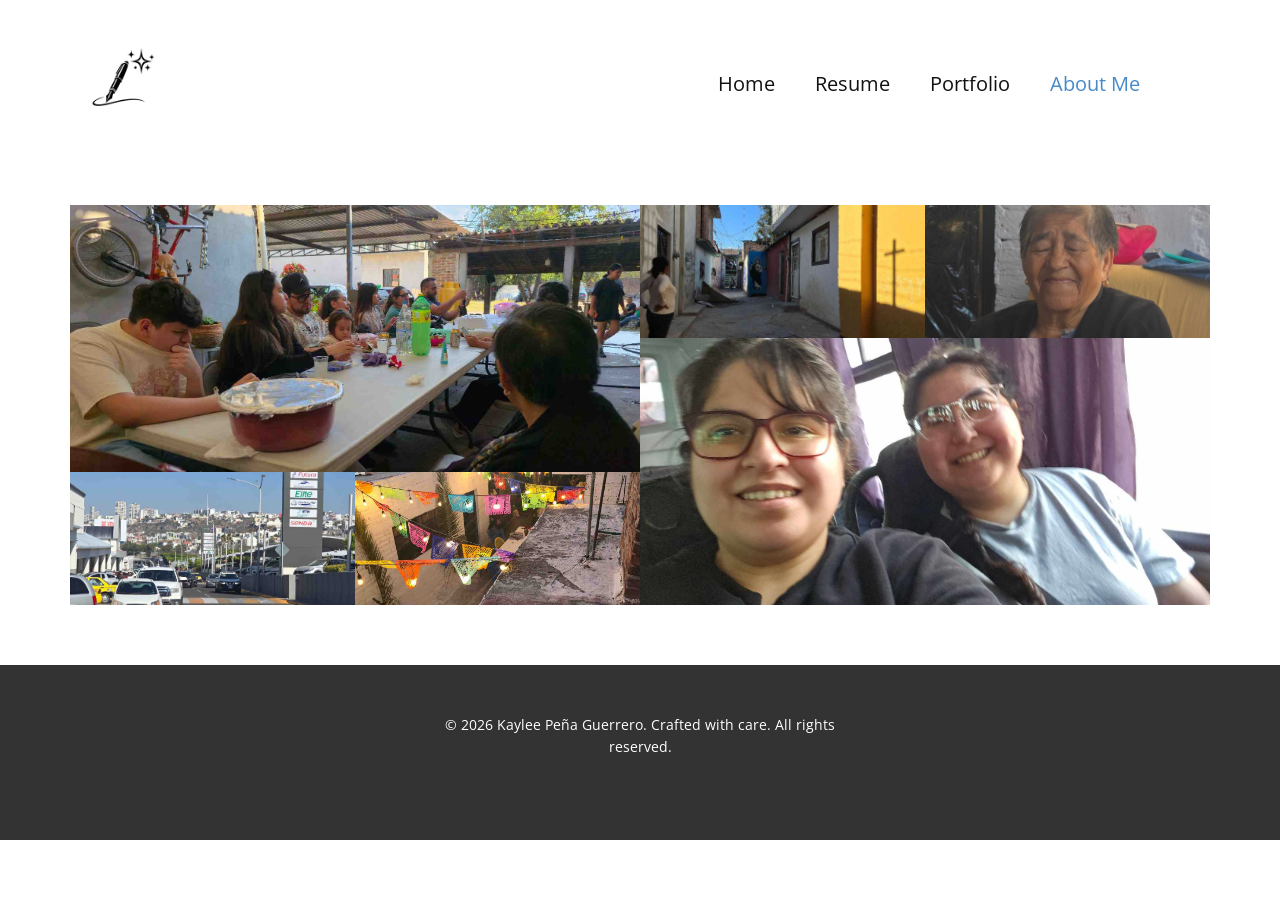
==== About-Me.html @ 4affff3b "Add files via upload" ====
<!DOCTYPE html>
<html style="font-size: 16px;" lang="en"><head>
    <meta name="viewport" content="width=device-width, initial-scale=1.0">
    <meta charset="utf-8">
    <meta name="keywords" content="">
    <meta name="description" content="">
    <title>About Me</title>
    <link rel="stylesheet" href="nicepage.css" media="screen">
<link rel="stylesheet" href="About-Me.css" media="screen">
    <script class="u-script" type="text/javascript" src="jquery.js" defer=""></script>
    <script class="u-script" type="text/javascript" src="nicepage.js" defer=""></script>
    <meta name="generator" content="Nicepage 8.3.10, nicepage.com">
    
    
    
    
    <link id="u-page-google-font" rel="stylesheet" href="https://fonts.googleapis.com/css2?display=swap&amp;family=Roboto:ital,wght@0,100;0,200;0,300;0,400;0,500;0,600;0,700;0,800;0,900;1,100;1,200;1,300;1,400;1,500;1,600;1,700;1,800;1,900&amp;family=Open+Sans:ital,wght@0,300;0,400;0,500;0,600;0,700;0,800;1,300;1,400;1,500;1,600;1,700;1,800">
    <script type="application/ld+json">{
		"@context": "http://schema.org",
		"@type": "Organization",
		"name": "",
		"logo": "images/Copilot_20260319_022732.png"
}</script>
    <meta name="theme-color" content="#478ac9">
    <meta property="og:title" content="About Me">
    <meta property="og:type" content="website">
  <meta data-intl-tel-input-cdn-path="intlTelInput/"></head>
  <body data-path-to-root="./" data-include-products="false" class="u-body u-clearfix u-xl-mode" data-lang="en"><header class="u-clearfix u-header u-header" id="header"><div class="u-clearfix u-sheet u-valign-middle-lg u-valign-middle-sm u-sheet-1">
        <a href="./" data-page-id="214201753" class="u-image u-logo u-image-1" data-image-width="1024" data-image-height="1024">
          <img src="images/Copilot_20260319_022732.png" class="u-logo-image u-logo-image-1" title="Home">
        </a>
        <nav class="u-menu u-menu-one-level u-offcanvas u-menu-1" role="navigation">
          <div class="menu-collapse" style="font-size: 1.25rem; letter-spacing: 0px;">
            <a class="u-button-style u-custom-left-right-menu-spacing u-custom-padding-bottom u-custom-top-bottom-menu-spacing u-hamburger-link u-nav-link u-text-active-palette-1-base u-text-hover-palette-2-base u-hamburger-link-1" href="#" tabindex="-1" aria-label="Open menu" aria-controls="70d4">
              <svg class="u-svg-link" viewBox="0 0 24 24"><use xlink:href="#menu-hamburger"></use></svg>
              <svg class="u-svg-content" version="1.1" id="menu-hamburger" viewBox="0 0 16 16" x="0px" y="0px" xmlns:xlink="http://www.w3.org/1999/xlink" xmlns="http://www.w3.org/2000/svg"><g><rect y="1" width="16" height="2"></rect><rect y="7" width="16" height="2"></rect><rect y="13" width="16" height="2"></rect>
</g></svg>
            </a>
          </div>
          <div class="u-custom-menu u-nav-container">
            <ul class="u-nav u-unstyled u-nav-1" role="menubar"><li role="none" class="u-nav-item"><a role="menuitem" class="u-button-style u-nav-link u-text-active-palette-1-base u-text-hover-palette-2-base u-nav-link-2" href="./">Home</a>
</li><li role="none" class="u-nav-item"><a role="menuitem" class="u-button-style u-nav-link u-text-active-palette-1-base u-text-hover-palette-2-base u-nav-link-2" href="Resume.html">Resume</a>
</li><li role="none" class="u-nav-item"><a role="menuitem" class="u-button-style u-nav-link u-text-active-palette-1-base u-text-hover-palette-2-base u-nav-link-2" href="Portfolio.html">Portfolio</a>
</li><li role="none" class="u-nav-item"><a role="menuitem" class="u-button-style u-nav-link u-text-active-palette-1-base u-text-hover-palette-2-base u-nav-link-2" href="About-Me.html">About Me</a>
</li></ul>
          </div>
          <div class="u-custom-menu u-nav-container-collapse" id="70d4" role="region" aria-label="Menu panel">
            <div class="u-black u-container-style u-inner-container-layout u-opacity u-opacity-95 u-sidenav">
              <div class="u-inner-container-layout u-sidenav-overflow">
                <div class="u-menu-close" tabindex="-1" aria-label="Close menu"></div>
                <ul class="u-align-center u-nav u-popupmenu-items u-unstyled u-nav-2" role="menubar"><li role="none" class="u-nav-item"><a role="menuitem" class="u-button-style u-nav-link" href="./">Home</a>
</li><li role="none" class="u-nav-item"><a role="menuitem" class="u-button-style u-nav-link" href="Resume.html">Resume</a>
</li><li role="none" class="u-nav-item"><a role="menuitem" class="u-button-style u-nav-link" href="Portfolio.html">Portfolio</a>
</li><li role="none" class="u-nav-item"><a role="menuitem" class="u-button-style u-nav-link" href="About-Me.html">About Me</a>
</li></ul>
              </div>
            </div>
            <div class="u-black u-menu-overlay u-opacity u-opacity-70"></div>
          </div>
        </nav>
      </div></header>
    <section class="u-clearfix u-section-1" id="block-3">
      <div class="u-clearfix u-sheet u-sheet-1">
        <div class="data-layout-selected u-clearfix u-expanded-width u-layout-wrap u-layout-wrap-1">
          <div class="u-layout">
            <div class="u-layout-row">
              <div class="u-size-30 u-size-60-md">
                <div class="u-layout-col">
                  <div class="u-size-40">
                    <div class="u-layout-row">
                      <div class="u-container-style u-image u-layout-cell u-size-60 u-image-1" data-image-width="1500" data-image-height="1125">
                        <div class="u-container-layout u-valign-middle-xl u-container-layout-1"></div>
                      </div>
                    </div>
                  </div>
                  <div class="u-size-20">
                    <div class="u-layout-row">
                      <div class="u-container-align-center u-container-style u-image u-layout-cell u-size-30 u-image-2" data-image-width="1450" data-image-height="1087">
                        <div class="u-container-layout u-container-layout-2"></div>
                      </div>
                      <div class="u-container-align-center u-container-style u-image u-layout-cell u-size-30 u-image-3" data-image-width="1050" data-image-height="1399">
                        <div class="u-container-layout u-container-layout-3"></div>
                      </div>
                    </div>
                  </div>
                </div>
              </div>
              <div class="u-size-30 u-size-60-md">
                <div class="u-layout-col">
                  <div class="u-size-20">
                    <div class="u-layout-row">
                      <div class="u-container-style u-image u-layout-cell u-size-30 u-image-4" data-image-width="1200" data-image-height="1600">
                        <div class="u-container-layout u-container-layout-4"></div>
                      </div>
                      <div class="u-container-align-center u-container-style u-image u-layout-cell u-size-30 u-image-5" data-image-width="1200" data-image-height="1600">
                        <div class="u-container-layout u-container-layout-5"></div>
                      </div>
                    </div>
                  </div>
                  <div class="u-size-40">
                    <div class="u-layout-row">
                      <div class="u-container-align-center u-container-style u-image u-layout-cell u-size-60 u-image-6" data-image-width="1500" data-image-height="1125">
                        <div class="u-container-layout u-container-layout-6"></div>
                      </div>
                    </div>
                  </div>
                </div>
              </div>
            </div>
          </div>
        </div>
      </div>
    </section>
    
    
    
    
    <footer class="u-align-center u-clearfix u-container-align-center u-footer u-grey-80 u-footer" id="footer"><div class="u-clearfix u-sheet u-sheet-1">
        <p class="u-align-center u-small-text u-text u-text-variant u-text-1">© 2026 Kaylee Peña Guerrero. Crafted with care. All rights reserved.<br>
        </p>
      </div></footer>
    <section class="u-backlink u-clearfix u-grey-80"></section>
  
</body></html>
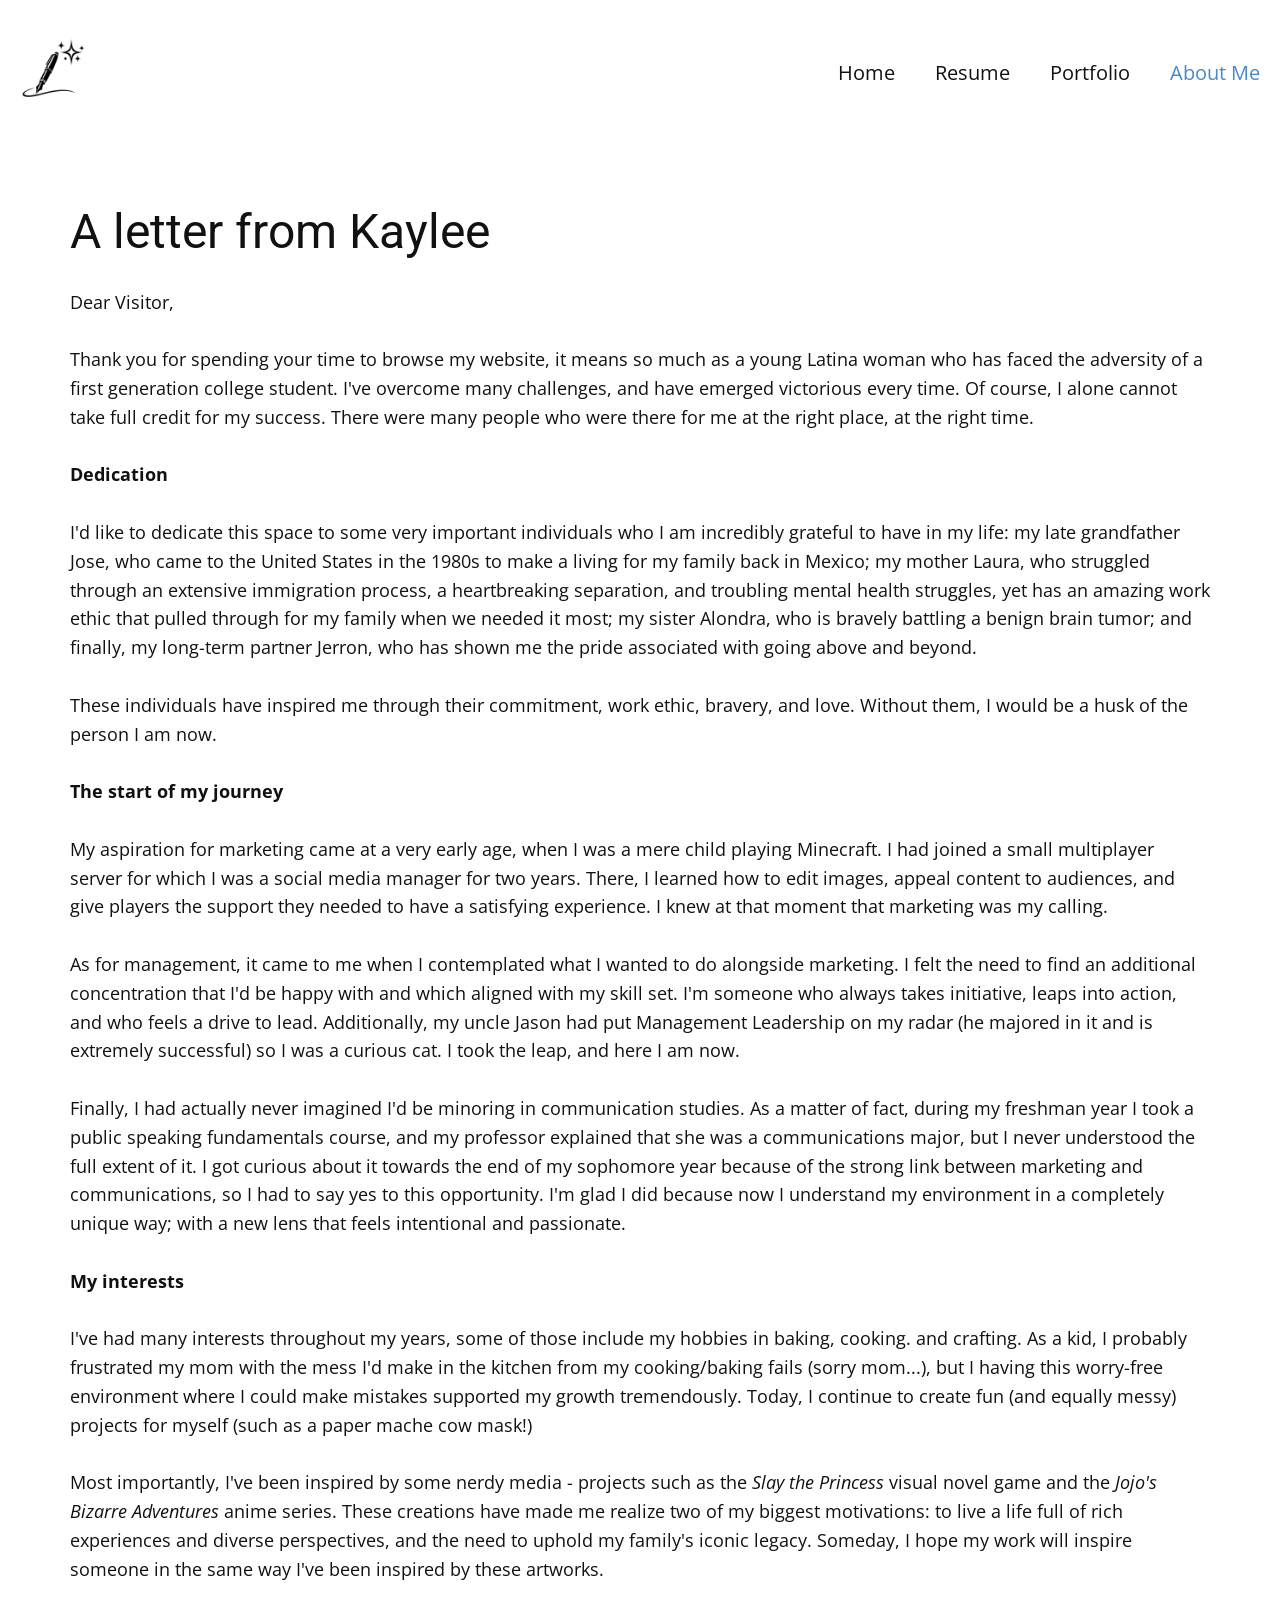
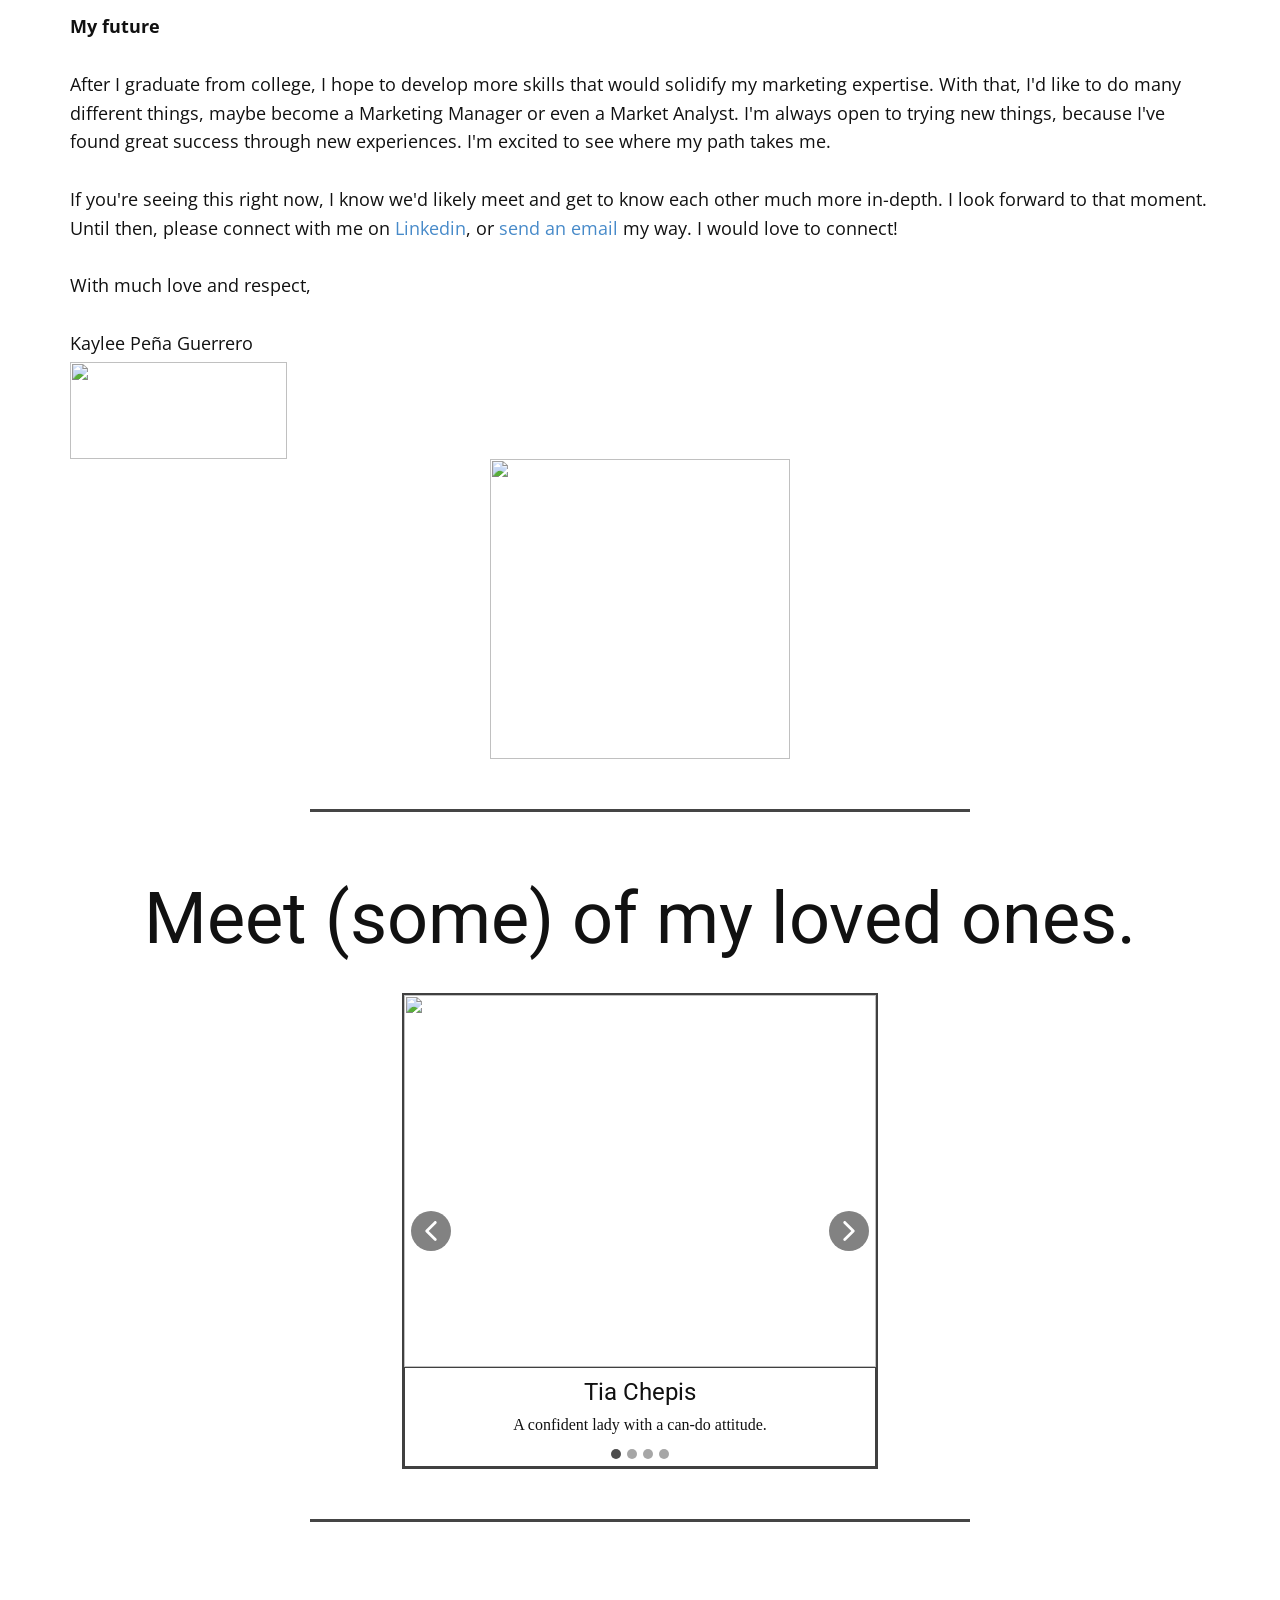
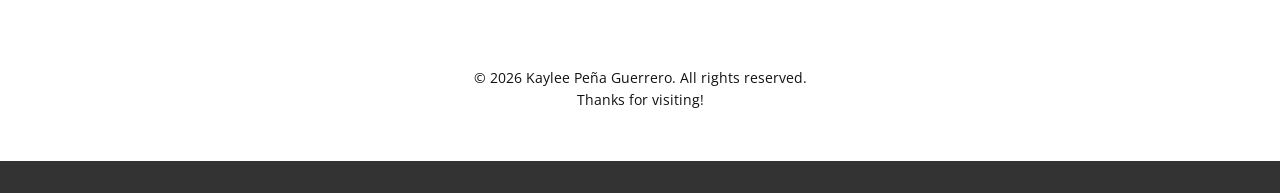
==== commit aaafc3a6: "Add files via upload" ====
--- a/About-Me.html
+++ b/About-Me.html
@@ -2,121 +2,179 @@
 <html style="font-size: 16px;" lang="en"><head>
     <meta name="viewport" content="width=device-width, initial-scale=1.0">
     <meta charset="utf-8">
-    <meta name="keywords" content="">
+    <meta name="keywords" content="Kaylee Peña Guerrero, Kaylee Guerrero marketing, Kaylee Peña communications, Kaylee Peña Guerrero portfolio, KPG marketing, Omaha marketing student, UNO marketing and management, University of Nebraska Omaha communications, Omaha content creator, Nebraska marketing intern, Digital storytelling, Content creation, Social media strategy, Event branding, Creative project management, Marketing intern in Omaha, UNO student portfolio, Omaha communications projects, Creative resume for marketing students, Student event marketing experience">
     <meta name="description" content="">
     <title>About Me</title>
     <link rel="stylesheet" href="nicepage.css" media="screen">
 <link rel="stylesheet" href="About-Me.css" media="screen">
     <script class="u-script" type="text/javascript" src="jquery.js" defer=""></script>
     <script class="u-script" type="text/javascript" src="nicepage.js" defer=""></script>
-    <meta name="generator" content="Nicepage 8.3.10, nicepage.com">
+    <meta name="generator" content="Nicepage 8.4.0, nicepage.com">
     
     
     
     
-    <link id="u-page-google-font" rel="stylesheet" href="https://fonts.googleapis.com/css2?display=swap&amp;family=Roboto:ital,wght@0,100;0,200;0,300;0,400;0,500;0,600;0,700;0,800;0,900;1,100;1,200;1,300;1,400;1,500;1,600;1,700;1,800;1,900&amp;family=Open+Sans:ital,wght@0,300;0,400;0,500;0,600;0,700;0,800;1,300;1,400;1,500;1,600;1,700;1,800">
+    
+    <link id="u-page-google-font" rel="stylesheet" href="https://fonts.googleapis.com/css2?display=swap&amp;family=Roboto:ital,wght@0,100;0,200;0,300;0,400;0,500;0,600;0,700;0,800;0,900;1,100;1,200;1,300;1,400;1,500;1,600;1,700;1,800;1,900&amp;family=Open+Sans:ital,wght@0,300;0,400;0,500;0,600;0,700;0,800;1,300;1,400;1,500;1,600;1,700;1,800&amp;family=Coming+Soon:wght@400">
     <script type="application/ld+json">{
 		"@context": "http://schema.org",
 		"@type": "Organization",
-		"name": "",
-		"logo": "images/Copilot_20260319_022732.png"
+		"name": "WebSite6631540",
+		"logo": "/images/Copilot_20260319_022732.png"
 }</script>
     <meta name="theme-color" content="#478ac9">
     <meta property="og:title" content="About Me">
+    <meta property="og:description" content="">
     <meta property="og:type" content="website">
   <meta data-intl-tel-input-cdn-path="intlTelInput/"></head>
-  <body data-path-to-root="./" data-include-products="false" class="u-body u-clearfix u-xl-mode" data-lang="en"><header class="u-clearfix u-header u-header" id="header"><div class="u-clearfix u-sheet u-valign-middle-lg u-valign-middle-sm u-sheet-1">
-        <a href="./" data-page-id="214201753" class="u-image u-logo u-image-1" data-image-width="1024" data-image-height="1024">
-          <img src="images/Copilot_20260319_022732.png" class="u-logo-image u-logo-image-1" title="Home">
-        </a>
-        <nav class="u-menu u-menu-one-level u-offcanvas u-menu-1" role="navigation">
-          <div class="menu-collapse" style="font-size: 1.25rem; letter-spacing: 0px;">
-            <a class="u-button-style u-custom-left-right-menu-spacing u-custom-padding-bottom u-custom-top-bottom-menu-spacing u-hamburger-link u-nav-link u-text-active-palette-1-base u-text-hover-palette-2-base u-hamburger-link-1" href="#" tabindex="-1" aria-label="Open menu" aria-controls="70d4">
-              <svg class="u-svg-link" viewBox="0 0 24 24"><use xlink:href="#menu-hamburger"></use></svg>
-              <svg class="u-svg-content" version="1.1" id="menu-hamburger" viewBox="0 0 16 16" x="0px" y="0px" xmlns:xlink="http://www.w3.org/1999/xlink" xmlns="http://www.w3.org/2000/svg"><g><rect y="1" width="16" height="2"></rect><rect y="7" width="16" height="2"></rect><rect y="13" width="16" height="2"></rect>
+  <body data-path-to-root="/" data-include-products="false" class="u-body u-clearfix u-xxl-mode" data-lang="en"><header class="u-clearfix u-gradient u-header u-image u-header" id="header" data-image-width="1150" data-image-height="1533"><a href="/" data-page-id="214201753" class="u-image u-logo u-image-1" data-image-width="1024" data-image-height="1024">
+        <img src="/images/Copilot_20260319_022732.png" class="u-logo-image u-logo-image-1" title="Home">
+      </a><nav class="u-menu u-menu-one-level u-offcanvas u-menu-1" role="navigation">
+        <div class="menu-collapse" style="font-size: 1.25rem; letter-spacing: 0px;">
+          <a class="u-button-style u-custom-left-right-menu-spacing u-custom-padding-bottom u-custom-top-bottom-menu-spacing u-hamburger-link u-nav-link u-text-active-palette-1-base u-text-hover-palette-2-base u-hamburger-link-1" href="#" tabindex="-1" aria-label="Open menu" aria-controls="70d4">
+            <svg class="u-svg-link" viewBox="0 0 24 24"><use xlink:href="#menu-hamburger"></use></svg>
+            <svg class="u-svg-content" version="1.1" id="menu-hamburger" viewBox="0 0 16 16" x="0px" y="0px" xmlns:xlink="http://www.w3.org/1999/xlink" xmlns="http://www.w3.org/2000/svg"><g><rect y="1" width="16" height="2"></rect><rect y="7" width="16" height="2"></rect><rect y="13" width="16" height="2"></rect>
 </g></svg>
-            </a>
+          </a>
+        </div>
+        <div class="u-custom-menu u-nav-container">
+          <ul class="u-nav u-unstyled u-nav-1" role="menubar"><li role="none" class="u-nav-item"><a role="menuitem" class="u-button-style u-nav-link u-text-active-palette-1-base u-text-hover-palette-2-base u-nav-link-2" href="/">Home</a>
+</li><li role="none" class="u-nav-item"><a role="menuitem" class="u-button-style u-nav-link u-text-active-palette-1-base u-text-hover-palette-2-base u-nav-link-2" href="/Resume.html">Resume</a>
+</li><li role="none" class="u-nav-item"><a role="menuitem" class="u-button-style u-nav-link u-text-active-palette-1-base u-text-hover-palette-2-base u-nav-link-2" href="/Portfolio.html">Portfolio</a>
+</li><li role="none" class="u-nav-item"><a role="menuitem" class="u-button-style u-nav-link u-text-active-palette-1-base u-text-hover-palette-2-base u-nav-link-2" href="/About-Me.html">About Me</a>
+</li></ul>
+        </div>
+        <div class="u-custom-menu u-nav-container-collapse" id="70d4" role="region" aria-label="Menu panel">
+          <div class="u-black u-container-style u-inner-container-layout u-opacity u-opacity-95 u-sidenav">
+            <div class="u-inner-container-layout u-sidenav-overflow">
+              <div class="u-menu-close" tabindex="-1" aria-label="Close menu"></div>
+              <ul class="u-align-center u-nav u-popupmenu-items u-unstyled u-nav-2" role="menubar"><li role="none" class="u-nav-item"><a role="menuitem" class="u-button-style u-nav-link" href="/">Home</a>
+</li><li role="none" class="u-nav-item"><a role="menuitem" class="u-button-style u-nav-link" href="/Resume.html">Resume</a>
+</li><li role="none" class="u-nav-item"><a role="menuitem" class="u-button-style u-nav-link" href="/Portfolio.html">Portfolio</a>
+</li><li role="none" class="u-nav-item"><a role="menuitem" class="u-button-style u-nav-link" href="/About-Me.html">About Me</a>
+</li></ul>
+            </div>
           </div>
-          <div class="u-custom-menu u-nav-container">
-            <ul class="u-nav u-unstyled u-nav-1" role="menubar"><li role="none" class="u-nav-item"><a role="menuitem" class="u-button-style u-nav-link u-text-active-palette-1-base u-text-hover-palette-2-base u-nav-link-2" href="./">Home</a>
-</li><li role="none" class="u-nav-item"><a role="menuitem" class="u-button-style u-nav-link u-text-active-palette-1-base u-text-hover-palette-2-base u-nav-link-2" href="Resume.html">Resume</a>
-</li><li role="none" class="u-nav-item"><a role="menuitem" class="u-button-style u-nav-link u-text-active-palette-1-base u-text-hover-palette-2-base u-nav-link-2" href="Portfolio.html">Portfolio</a>
-</li><li role="none" class="u-nav-item"><a role="menuitem" class="u-button-style u-nav-link u-text-active-palette-1-base u-text-hover-palette-2-base u-nav-link-2" href="About-Me.html">About Me</a>
-</li></ul>
-          </div>
-          <div class="u-custom-menu u-nav-container-collapse" id="70d4" role="region" aria-label="Menu panel">
-            <div class="u-black u-container-style u-inner-container-layout u-opacity u-opacity-95 u-sidenav">
-              <div class="u-inner-container-layout u-sidenav-overflow">
-                <div class="u-menu-close" tabindex="-1" aria-label="Close menu"></div>
-                <ul class="u-align-center u-nav u-popupmenu-items u-unstyled u-nav-2" role="menubar"><li role="none" class="u-nav-item"><a role="menuitem" class="u-button-style u-nav-link" href="./">Home</a>
-</li><li role="none" class="u-nav-item"><a role="menuitem" class="u-button-style u-nav-link" href="Resume.html">Resume</a>
-</li><li role="none" class="u-nav-item"><a role="menuitem" class="u-button-style u-nav-link" href="Portfolio.html">Portfolio</a>
-</li><li role="none" class="u-nav-item"><a role="menuitem" class="u-button-style u-nav-link" href="About-Me.html">About Me</a>
-</li></ul>
+          <div class="u-black u-menu-overlay u-opacity u-opacity-70"></div>
+        </div>
+      </nav></header>
+    <section class="u-clearfix u-white u-section-1" id="block-4" data-href="https://www.linkedin.com/in/kayleepg/" data-target="_blank">
+      <div class="u-clearfix u-sheet u-valign-middle-lg u-valign-middle-md u-valign-middle-sm u-valign-middle-xl u-valign-middle-xs u-sheet-1">
+        <h2 class="u-align-left u-text u-text-default u-text-1">A letter from Kaylee </h2>
+        <p class="u-align-left u-text u-text-2">
+          <br>Dear Visitor,&nbsp;<br>
+          <br>Thank you for spending your time to browse my website, it means so much as a young Latina woman who has faced the adversity of a first generation college student. I've overcome many challenges, and have emerged victorious every time. Of course, I alone cannot take full credit for my success. There were many people who were there for me at the right place, at the right time.<br>
+          <br><span style="font-weight: 700;">Dedication</span>
+          <br>
+          <br>I'd like to dedicate this space to some very important individuals who I am incredibly grateful to have in my life: my late grandfather Jose, who came to the United States in the 1980s to make a living for my family back in Mexico; my mother Laura, who struggled through an extensive immigration process, a heartbreaking separation, and troubling mental health struggles, yet has an amazing work ethic that pulled through for my family when we needed it most; my sister Alondra, who is bravely battling a benign brain tumor; and finally, my long-term partner Jerron, who has shown me the pride associated with going above and beyond.<br>
+          <br>These individuals have inspired me through their commitment, work ethic, bravery, and love. Without them, I would be a husk of the person I am now.&nbsp;<br>
+          <br><span style="font-weight: 700;">The start of my journey</span>
+          <br>
+          <br>My aspiration for marketing came at a very early age, when I was a mere child playing Minecraft. I had joined a small multiplayer server for which I was a social media manager for two years. There, I learned how to edit images, appeal content to audiences, and give players the support they needed to have a satisfying experience. I knew at that moment that marketing was my calling.<br>
+          <br>As for management, it came to me when I contemplated what I wanted to do alongside marketing. I felt the need to find an additional concentration that I'd be happy with and which aligned with my skill set. I'm someone who always takes initiative, leaps into action, and who feels a drive to lead. Additionally, my uncle Jason had put Management Leadership on my radar (he majored in it and is extremely successful) so I was a curious cat. I took the leap, and here I am now.<br>
+          <br>Finally, I had actually never imagined I'd be minoring in communication studies. As a matter of fact, during my freshman year I took a public speaking fundamentals course, and my professor explained that she was a communications major, but I never understood the full extent of it. I got curious about it towards the end of my sophomore year because of the strong link between marketing and communications, so I had to say yes to this opportunity. I'm glad I did because now I understand my environment in a completely unique way; with a new lens that feels intentional and passionate.<br>
+          <br><span style="font-weight: 700;">My interests</span>
+          <br>
+          <br>I've had many interests throughout my years, some of those include my hobbies in baking, cooking. and crafting. As a kid, I probably frustrated my mom with the mess I'd make in the kitchen from my cooking/baking fails (sorry mom...), but I having this worry-free environment where I could make mistakes supported my growth tremendously. Today, I continue to create fun (and equally messy) projects for myself (such as a paper mache cow mask!)<br>
+          <br>Most importantly, I've been inspired by some nerdy media - projects such as the<span style="font-style: italic;"> Slay the Princess</span> visual novel game and the <span style="font-style: italic;">Jojo's Bizarre Adventures</span> anime series. These creations have made me realize two of my biggest motivations: to live a life full of rich experiences and diverse perspectives, and the need to uphold my family's iconic legacy. Someday, I hope my work will inspire someone in the same way I've been inspired by these artworks.<br>
+          <br><span style="font-weight: 700;">My future</span>
+          <br>
+          <br>After I graduate from college, I hope to develop more skills that would solidify my marketing expertise. With that, I'd like to do many different things, maybe become a Marketing Manager or even a Market Analyst. I'm always open to trying new things, because I've found great success through new experiences. I'm excited to see where my path takes me.<br>
+          <br>If you're seeing this right now, I know we'd likely meet and get to know each other much more in-depth. I look forward to that moment. Until then, please connect with me on <a href="https://www.linkedin.com/in/kayleepg/" class="u-active-none u-border-none u-btn u-button-link u-button-style u-hover-none u-none u-text-palette-1-base u-btn-1" title="https://www.linkedin.com/in/kayleepg/" target="_blank">Linkedin</a>, or <a href="mailto:kayleepenaguerrero@gmail.com?subject=%5BInsert%20your%20subject%20here%5D%20-%20Website" class="u-active-none u-border-none u-btn u-button-link u-button-style u-hover-none u-none u-text-palette-1-base u-btn-2">send an email</a> my way. I would love to connect!<br>
+          <br>With much love and respect,<br>
+          <br>Kaylee Peña Guerrero
+        </p>
+        <img class="u-image u-image-contain u-image-default u-image-1" src="/images/signature.png" alt="" data-image-width="615" data-image-height="153">
+        <img class="u-image u-image-default u-preserve-proportions u-image-2" src="/images/20251006_150239.jpg" alt="" data-image-width="3000" data-image-height="3000">
+        <div class="u-border-3 u-border-grey-dark-1 u-shape u-shape-bottom u-shape-left u-shape-line u-shape-right u-shape-1"></div>
+      </div>
+    </section>
+    <section class="u-clearfix u-white u-section-2" id="block-3">
+      <div class="u-clearfix u-sheet u-sheet-1">
+        <h1 class="u-text u-text-default u-text-1">Meet (some) of my loved ones. </h1>
+        <div class="custom-expanded u-carousel u-gallery u-layout-carousel u-lightbox u-no-transition u-show-text-always u-gallery-1" id="carousel-eed9" data-interval="5000" data-u-ride="carousel">
+          <ol class="u-absolute-hcenter u-carousel-indicators u-carousel-indicators-1">
+            <li data-u-target="#carousel-eed9" data-u-slide-to="0" class="u-active u-grey-70 u-shape-circle" style="width: 10px; height: 10px;"></li>
+            <li data-u-target="#carousel-eed9" data-u-slide-to="1" class="u-grey-70 u-shape-circle" style="width: 10px; height: 10px;"></li>
+            <li data-u-target="#carousel-eed9" data-u-slide-to="2" class="u-grey-70 u-shape-circle" style="width: 10px; height: 10px;"></li>
+            <li data-u-target="#carousel-eed9" data-u-slide-to="3" class="u-grey-70 u-shape-circle" style="width: 10px; height: 10px;"></li>
+          </ol>
+          <div class="u-carousel-inner u-gallery-inner u-gallery-inner-1" role="listbox">
+            <div class="u-active u-border-2 u-border-grey-75 u-carousel-item u-gallery-item u-carousel-item-1">
+              <div class="u-back-slide" data-image-width="5965" data-image-height="5965">
+                <img class="u-back-image u-expanded u-back-image-1" src="/images/20251230_1629271.jpg">
+              </div>
+              <div class="u-align-center u-border-1 u-border-grey-75 u-container-align-center u-over-slide u-valign-bottom-xxl u-over-slide-1">
+                <h4 class="u-align-center u-gallery-heading" style="margin-right: 0px; margin-left: 0px;">Tia Chepis</h4>
+                <p class="u-align-center u-custom-font u-gallery-text" style="font-family: Coming Soon; margin-right: 0px; margin-left: 0px; line-height: 2.2; font-size: 1rem;">A confident lady with a can-do attitude.</p>
               </div>
             </div>
-            <div class="u-black u-menu-overlay u-opacity u-opacity-70"></div>
-          </div>
-        </nav>
-      </div></header>
-    <section class="u-clearfix u-section-1" id="block-3">
-      <div class="u-clearfix u-sheet u-sheet-1">
-        <div class="data-layout-selected u-clearfix u-expanded-width u-layout-wrap u-layout-wrap-1">
-          <div class="u-layout">
-            <div class="u-layout-row">
-              <div class="u-size-30 u-size-60-md">
-                <div class="u-layout-col">
-                  <div class="u-size-40">
-                    <div class="u-layout-row">
-                      <div class="u-container-style u-image u-layout-cell u-size-60 u-image-1" data-image-width="1500" data-image-height="1125">
-                        <div class="u-container-layout u-valign-middle-xl u-container-layout-1"></div>
-                      </div>
-                    </div>
-                  </div>
-                  <div class="u-size-20">
-                    <div class="u-layout-row">
-                      <div class="u-container-align-center u-container-style u-image u-layout-cell u-size-30 u-image-2" data-image-width="1450" data-image-height="1087">
-                        <div class="u-container-layout u-container-layout-2"></div>
-                      </div>
-                      <div class="u-container-align-center u-container-style u-image u-layout-cell u-size-30 u-image-3" data-image-width="1050" data-image-height="1399">
-                        <div class="u-container-layout u-container-layout-3"></div>
-                      </div>
-                    </div>
-                  </div>
-                </div>
+            <div class="u-border-2 u-border-grey-75 u-carousel-item u-gallery-item u-carousel-item-2">
+              <div class="u-back-slide" data-image-width="1987" data-image-height="1987">
+                <img class="u-back-image u-expanded" src="/images/20260309_101557.jpg">
               </div>
-              <div class="u-size-30 u-size-60-md">
-                <div class="u-layout-col">
-                  <div class="u-size-20">
-                    <div class="u-layout-row">
-                      <div class="u-container-style u-image u-layout-cell u-size-30 u-image-4" data-image-width="1200" data-image-height="1600">
-                        <div class="u-container-layout u-container-layout-4"></div>
-                      </div>
-                      <div class="u-container-align-center u-container-style u-image u-layout-cell u-size-30 u-image-5" data-image-width="1200" data-image-height="1600">
-                        <div class="u-container-layout u-container-layout-5"></div>
-                      </div>
-                    </div>
-                  </div>
-                  <div class="u-size-40">
-                    <div class="u-layout-row">
-                      <div class="u-container-align-center u-container-style u-image u-layout-cell u-size-60 u-image-6" data-image-width="1500" data-image-height="1125">
-                        <div class="u-container-layout u-container-layout-6"></div>
-                      </div>
-                    </div>
-                  </div>
-                </div>
+              <div class="u-align-center u-border-1 u-border-grey-75 u-container-align-center u-over-slide u-valign-bottom-xxl u-over-slide-2">
+                <h4 class="u-align-center u-gallery-heading" style="">Alondra (left) and my mom (right)</h4>
+                <p class="u-align-center u-custom-font u-gallery-text" style="font-family: Coming Soon; line-height: 2.2; font-size: 1rem;">My incredible mom and my valiant sister. </p>
               </div>
             </div>
+            <div class="u-border-2 u-border-grey-75 u-carousel-item u-gallery-item u-carousel-item-3" data-image-width="2436" data-image-height="2436">
+              <div class="u-back-slide">
+                <img class="u-back-image u-expanded u-back-image-3" src="/images/20260310_164201.jpg" alt="My pet">
+              </div>
+              <div class="u-align-center u-border-1 u-border-grey-75 u-container-align-center u-over-slide u-valign-bottom-xxl u-over-slide-3">
+                <h4 class="u-align-center u-gallery-heading" style="margin-right: 0px; margin-left: 0px;">My pet</h4>
+                <p class="u-align-center u-custom-font u-gallery-text" style="font-family: Coming Soon; margin-right: 0px; margin-left: 0px; line-height: 2.2; font-size: 1rem;">My cuddly purr box, Vaquero (Cowboy) ...</p>
+              </div>
+              <style data-mode="XXL" data-visited="true"></style>
+              <style data-mode="XL"></style>
+              <style data-mode="LG"></style>
+              <style data-mode="MD"></style>
+              <style data-mode="SM"></style>
+              <style data-mode="XS"></style>
+            </div>
+            <div class="u-border-2 u-border-grey-75 u-carousel-item u-gallery-item u-carousel-item-4" data-image-width="9442" data-image-height="9442">
+              <div class="u-back-slide">
+                <img class="u-back-image u-expanded u-back-image-4" src="/images/20260314_001838.jpg" alt="Miso">
+              </div>
+              <div class="u-align-center u-border-1 u-border-grey-75 u-container-align-center u-over-slide u-valign-bottom-xxl u-over-slide-4">
+                <h4 class="u-align-center u-gallery-heading" style="margin-right: 0px; margin-left: 0px;">Miso</h4>
+                <p class="u-align-center u-custom-font u-gallery-text" style="font-family: Coming Soon; margin-right: 0px; margin-left: 0px; line-height: 2.2; font-size: 1rem;">... and his brother.</p>
+              </div>
+              <style data-mode="XXL"></style>
+              <style data-mode="XL"></style>
+              <style data-mode="LG"></style>
+              <style data-mode="MD"></style>
+              <style data-mode="SM"></style>
+              <style data-mode="XS"></style>
+            </div>
           </div>
+          <a class="u-absolute-vcenter u-carousel-control u-carousel-control-prev u-grey-70 u-icon-circle u-opacity u-opacity-70 u-spacing-10 u-text-white u-carousel-control-1" href="#carousel-eed9" role="button" data-u-slide="prev"><span aria-hidden="true">
+              <svg viewBox="0 0 451.847 451.847"><path d="M97.141,225.92c0-8.095,3.091-16.192,9.259-22.366L300.689,9.27c12.359-12.359,32.397-12.359,44.751,0
+c12.354,12.354,12.354,32.388,0,44.748L173.525,225.92l171.903,171.909c12.354,12.354,12.354,32.391,0,44.744
+c-12.354,12.365-32.386,12.365-44.745,0l-194.29-194.281C100.226,242.115,97.141,234.018,97.141,225.92z"></path></svg></span><span class="sr-only">
+              <svg viewBox="0 0 451.847 451.847"><path d="M97.141,225.92c0-8.095,3.091-16.192,9.259-22.366L300.689,9.27c12.359-12.359,32.397-12.359,44.751,0
+c12.354,12.354,12.354,32.388,0,44.748L173.525,225.92l171.903,171.909c12.354,12.354,12.354,32.391,0,44.744
+c-12.354,12.365-32.386,12.365-44.745,0l-194.29-194.281C100.226,242.115,97.141,234.018,97.141,225.92z"></path></svg></span>
+          </a>
+          <a class="u-absolute-vcenter u-carousel-control u-carousel-control-next u-grey-70 u-icon-circle u-opacity u-opacity-70 u-spacing-10 u-text-white u-carousel-control-2" href="#carousel-eed9" role="button" data-u-slide="next"><span aria-hidden="true">
+              <svg viewBox="0 0 451.846 451.847"><path d="M345.441,248.292L151.154,442.573c-12.359,12.365-32.397,12.365-44.75,0c-12.354-12.354-12.354-32.391,0-44.744
+L278.318,225.92L106.409,54.017c-12.354-12.359-12.354-32.394,0-44.748c12.354-12.359,32.391-12.359,44.75,0l194.287,194.284
+c6.177,6.18,9.262,14.271,9.262,22.366C354.708,234.018,351.617,242.115,345.441,248.292z"></path></svg></span><span class="sr-only">
+              <svg viewBox="0 0 451.846 451.847"><path d="M345.441,248.292L151.154,442.573c-12.359,12.365-32.397,12.365-44.75,0c-12.354-12.354-12.354-32.391,0-44.744
+L278.318,225.92L106.409,54.017c-12.354-12.359-12.354-32.394,0-44.748c12.354-12.359,32.391-12.359,44.75,0l194.287,194.284
+c6.177,6.18,9.262,14.271,9.262,22.366C354.708,234.018,351.617,242.115,345.441,248.292z"></path></svg></span>
+          </a>
         </div>
+        <div class="u-border-3 u-border-grey-dark-1 u-shape u-shape-bottom u-shape-left u-shape-line u-shape-right u-shape-1"></div>
       </div>
     </section>
     
     
     
     
-    <footer class="u-align-center u-clearfix u-container-align-center u-footer u-grey-80 u-footer" id="footer"><div class="u-clearfix u-sheet u-sheet-1">
-        <p class="u-align-center u-small-text u-text u-text-variant u-text-1">© 2026 Kaylee Peña Guerrero. Crafted with care. All rights reserved.<br>
+    <footer class="u-align-center u-clearfix u-container-align-center u-footer u-gradient u-footer" id="footer" data-image-width="1150" data-image-height="1533"><div class="u-clearfix u-sheet u-sheet-1">
+        <p class="u-align-center u-small-text u-text u-text-variant u-text-1">© 2026 Kaylee Peña Guerrero. All rights reserved.<br>Thanks for visiting!<br>
         </p>
       </div></footer>
     <section class="u-backlink u-clearfix u-grey-80"></section>
--- a/nicepage.css
+++ b/nicepage.css
@@ -7649,6 +7649,15 @@
     display: none !important;
   }
 }
+.u-hidden-visibility {
+  opacity: 0;
+  visibility: hidden;
+}
+.u-fade-in {
+  opacity: 1;
+  visibility: visible;
+  transition: opacity 0.25s ease;
+}
 .u-invisible {
   visibility: hidden;
 }
@@ -20051,7 +20060,9 @@
   opacity: 1;
 }
 .pswp__button,
-.pswp__buttonbase64,iVBORw0KGgoAAAANSUhEUgAAAQgAAABYCAYAAAAJD2m8AAAAGXRFWHRTb2Z0d2FyZQBBZG9iZSBJbWFnZVJlYWR5ccllPAAAAyZpVFh0WE1MOmNvbS5hZG9iZS54bXAAAAAAADw/eHBhY2tldCBiZWdpbj0i77u/[base64]/eHBhY2tldCBlbmQ9InIiPz4aKz4qAAAEPklEQVR42uzdz64TVRwH8NZcQ1hxTSRowIXxMRBCCIm8gq+gG+KKtS5U4kITLxv2PAOsIMBrsDDxH5GEuyOGxPE3ehpr77SdTm9nzpl+Pskv5dKW/mjnfHvOzPR2WlXVBKDJW54CQEAAAgIQEICAAAQEICAAAQEICEBAAAICQEAAAgIQEMAOHXS834nPiE/Dyjs0fK583X12YdZH236H6LGhl4/j4vOoK1Hno/6Iehp1FO09y22j2rRfv3IgX9OOL46A6KfXOsB/iPos6kXUg6jfo96Luhl1Iepu1K1o800GwdCpXwGRsfrF6VBVtcWruu39tw2INo89ZI9zPdyL+ivqTtTZhevOpr+vr7+XybbUqd+O26DqofYiIKoGu7jPKfd8OT3sd2tudyfd7vLA4dC5XwMx39pqidF1+t339L3L8mboJVE8/P24uB71YTzs6/m+5vuIH8/ExU9Rj+KvPx0wIBr7bbjdiX4tMUa2k3LbgdL3ur7L42Wwc7IebA9XDbbU558xwB7GH2/olywCgl7UO/R+bZrRNMzAfol6N9d+G0I3h34REEWrjwK8vzi4FpcYycWolzn2u0QO/dKCE6Xy9Sjq5uLRgCVr+k+inuiXLALCUYxeHKVp+1dLpukzX6bbHQ28LTX22yCXfmk5eBzmzDMg6h5+TOcNfL3kvIJv0/VVJttSp34dTnSY88Tg2+b+24ZFm8fO5EzKt+Pi+8n/z0z8La31Z2cmTlqu+7Pt12HOfDnVOuOAmOtl9tmGq5N/9/6/TGv4fz7bMP/cltivgBAQAqKn/1cpPS9sD1NDcUQBUciY2cf9SdW0oBdn1q8ZRL4c5hxT2heW3FPvNAICEBCAgAAEBICAAAQEICAAAQEICEBAAAICEBCAgAAEBCAgAAQEICCA0zHab9Ya+teY+WVJmEEAAgIQEAACAhAQo1cV8IUSlS+9EBAMN/ByHoAl9IiAGKX5L53JcQCW9lWACAghIRwQEEJCOHBaDjwF+e9n2PQ+Qw3MxX436F+QjHUGsclGPOA7XLWiDtNtDlfcBswguoZDm3etTW7LZlP0XKb19WN36cVBjpHOINqufzNal76TprPzdZyuO04/fxD1vMRlSA7Bm/vRFXpeYqzbIArbaXUp6nHURyWERK7PrZAQEK02iMLD4ZpwEBICYkcbxAjC4ecS9k/k/NyW0CM9BcSyDaHwcJjtp8h6AJYQZAiIEhU3c4BiA2LdTsoM3V4TDoeT/86TgL1zsItwmE0rCzj34Yt0+c2SmcOruaUG7J1plzf4xbG+aofkUDsrF8/6TZf1eRDHm/wzXQPC0rvza8WYlhjrAsDhLtjTgGg7OxASsIf7IGbn3rdZOmxy2x065yWHHe+DKHGZu+3zZFPBEgPgtJYYJc2UvNRgBgEICEBAAAICEBCAgAAEBCAgAAEBICAAAQEICGCX/hZgANzhlTFY6SDTAAAAAElFTkSuQmCC') 0 0 no-repeat;
+.pswp__button--arrow--left:before,
+.pswp__button--arrow--right:before {
+  background: url('[data-uri]') 0 0 no-repeat;
   background-size: 264px 88px;
   width: 44px;
   height: 44px;
@@ -20059,7 +20070,9 @@
 @media (-webkit-min-device-pixel-ratio: 1.1), (-webkit-min-device-pixel-ratio: 1.09375), (min-resolution: 105dpi), (min-resolution: 1.1dppx) {
   /* Serve SVG sprite if browser supports SVG and resolution is more than 105dpi */
   .pswp--svg .pswp__button,
-  .pswp--svg .pswp__buttonbase64,[base64]');
+  .pswp--svg .pswp__button--arrow--left:before,
+  .pswp--svg .pswp__button--arrow--right:before {
+    background-image: url('[data-uri]');
   }
   .pswp--svg .pswp__button--arrow--left,
   .pswp--svg .pswp__button--arrow--right {
@@ -20115,17 +20128,21 @@
 .pswp__button--arrow--right {
   right: 0;
 }
-.pswp__button
+.pswp__button--arrow--left:before,
+.pswp__button--arrow--right:before {
+  content: '';
   top: 35px;
   background-color: rgba(0, 0, 0, 0.3);
   height: 30px;
   width: 32px;
   position: absolute;
 }
-.pswp__button
+.pswp__button--arrow--left:before {
+  left: 6px;
   background-position: -138px -44px;
 }
-.pswp__button
+.pswp__button--arrow--right:before {
+  right: 6px;
   background-position: -94px -44px;
 }
 /*
@@ -20201,7 +20218,8 @@
 .pswp--touch .pswp__share-tooltip a {
   padding: 16px 12px;
 }
-a.pswp__share
+a.pswp__share--facebook:before {
+  content: '';
   display: block;
   width: 0;
   height: 0;
@@ -20214,18 +20232,23 @@
   -moz-pointer-events: none;
   pointer-events: none;
 }
-a.pswp__share
+a.pswp__share--facebook:hover {
+  background: #3E5C9A;
   color: #FFF;
 }
-a.pswp__share
-}
-a.pswp__share
+a.pswp__share--facebook:hover:before {
+  border-bottom-color: #3E5C9A;
+}
+a.pswp__share--twitter:hover {
+  background: #55ACEE;
   color: #FFF;
 }
-a.pswp__share
+a.pswp__share--pinterest:hover {
+  background: #CCC;
   color: #CE272D;
 }
-a.pswp__share
+a.pswp__share--download:hover {
+  background: #DDD;
 }
 /*
 
@@ -23633,7 +23656,8 @@
   z-index: 1060;
   padding: 1px;
 }
-.iti
+.iti--container:hover {
+  cursor: pointer;
 }
 .iti-mobile .iti--container {
   top: 30px;
@@ -45633,7 +45657,234 @@
 
 /*begin-variables sitestylecss*/
 
+.u-custom-color-1,
+        .u-body.u-custom-color-1,
+        section.u-custom-color-1:before,
+        .u-custom-color-1 > .u-audio-main-layout-wrapper:before,
+        .u-custom-color-1 > .u-container-layout:before,
+        .u-custom-color-1 > .u-inner-container-layout:before,
+        .u-custom-color-1.u-sidenav:before,
+        .u-container-layout.u-container-layout.u-custom-color-1:before,
+        .u-table-alt-custom-color-1 tr:nth-child(even)
+        {
+            color: #ffffff;
+            background-color: #743236;
 
+        }
+
+        .u-input.u-custom-color-1,
+        .u-field-input.u-custom-color-1,
+        .u-button-style.u-custom-color-1,
+        .u-button-style.u-custom-color-1[class*="u-border-"]
+        {
+            color: #ffffff !important;
+            background-color: #743236 !important;
+        }
+
+        .u-button-style.u-custom-color-1:hover,
+        .u-button-style.u-custom-color-1[class*="u-border-"]:hover,
+        .u-button-style.u-custom-color-1:focus,
+        .u-button-style.u-custom-color-1[class*="u-border-"]:focus,
+        .u-button-style.u-button-style.u-custom-color-1:active,
+        .u-button-style.u-button-style.u-custom-color-1[class*="u-border-"]:active,
+        .u-button-style.u-button-style.u-custom-color-1.active,
+        .u-button-style.u-button-style.u-custom-color-1[class*="u-border-"].active,
+        li.active > .u-button-style.u-button-style.u-custom-color-1,
+        li.active > .u-button-style.u-button-style.u-custom-color-1[class*="u-border-"]
+        {
+            color: #ffffff !important;
+            background-color: #682d31 !important;
+        }
+
+        /* hover */
+        .u-hover-custom-color-1:hover,
+        .u-hover-custom-color-1[class*="u-border-"]:hover,
+        .u-hover-custom-color-1:focus,
+        .u-hover-custom-color-1[class*="u-border-"]:focus,
+        a.u-button-style.u-hover-custom-color-1:hover,
+        a.u-button-style.u-hover-custom-color-1.hover,
+        a.u-button-style.u-hover-custom-color-1[class*="u-border-"]:hover,
+        a.u-button-style.u-hover-custom-color-1[class*="u-border-"].hover,
+        a.u-button-style:hover > .u-hover-custom-color-1,
+        a.u-button-style:hover > .u-hover-custom-color-1[class*="u-border-"],
+        a.u-button-style.u-hover-custom-color-1:focus,
+        a.u-button-style.u-hover-custom-color-1[class*="u-border-"]:focus
+        {
+            color: #ffffff !important;
+            background-color: #743236 !important;
+        }
+
+        /* active */
+        .u-active-custom-color-1.u-active.u-active,
+        .u-active-custom-color-1[class*="u-border-"].u-active.u-active,
+        a.u-button-style.u-button-style.u-active-custom-color-1:active,
+        a.u-button-style.u-button-style.u-active-custom-color-1[class*="u-border-"]:active,
+        a.u-button-style.u-button-style.u-active-custom-color-1.active,
+        a.u-button-style.u-button-style.u-active-custom-color-1[class*="u-border-"].active,
+        a.u-button-style.u-button-style.active > .u-active-custom-color-1,
+        a.u-button-style.u-button-style.active > .u-active-custom-color-1[class*="u-border-"],
+        li.active > a.u-button-style.u-button-style.u-active-custom-color-1,
+        li.active > a.u-button-style.u-button-style.u-active-custom-color-1[class*="u-border-"],
+        input.u-field-input.u-field-input.u-active-custom-color-1:checked
+        {
+            color: #ffffff !important;
+            background-color: #743236 !important;
+        }
+
+        a.u-link.u-hover-custom-color-1:hover {
+            color: #743236 !important;
+        }
+
+        
+
+        
+        .u-border-custom-color-1,
+        .u-border-custom-color-1.u-input,
+        .u-border-custom-color-1.u-field-input.u-field-input,
+        .u-separator-custom-color-1:after
+        {
+            border-color: #743236;
+            stroke: #743236;
+        }
+
+        .u-button-style.u-border-custom-color-1
+        {
+            border-color: #743236 !important;
+            color: #743236 !important;
+            background-color: transparent !important;
+        }
+
+        .u-button-style.u-border-custom-color-1:hover,
+        .u-button-style.u-border-custom-color-1:focus
+        {
+            border-color: transparent !important;
+            color: #682d31 !important;
+            background-color: transparent !important;
+        }
+
+        .u-border-hover-custom-color-1:hover,
+        .u-border-hover-custom-color-1:focus,
+        a.u-button-style.u-border-hover-custom-color-1:hover,
+        a.u-button-style:hover > .u-border-hover-custom-color-1,
+        a.u-button-style.u-border-hover-custom-color-1:focus
+        {
+            color: #743236 !important;
+            border-color: #743236 !important;
+        }
+
+
+        .u-border-active-custom-color-1.u-active.u-active,
+        a.u-button-style.u-button-style.u-border-active-custom-color-1:active,
+        a.u-button-style.u-button-style.u-border-active-custom-color-1.active,
+        a.u-button-style.u-button-style.active > .u-border-active-custom-color-1,
+        li.active > a.u-button-style.u-button-style.u-border-active-custom-color-1,
+        input.u-field-input.u-field-input.u-border-active-custom-color-1:checked
+        {
+            color: #743236 !important;
+            border-color: #743236 !important;
+        }
+
+        .u-link.u-border-custom-color-1[class*="u-border-"]
+        {
+            border-color: #743236 !important;
+        }
+
+        .u-link.u-border-custom-color-1[class*="u-border-"]:hover
+        {
+            border-color: #682d31 !important;
+        }
+        
+
+        
+        .u-text-custom-color-1,
+        .u-input.u-text-custom-color-1,
+        .u-input.u-text-custom-color-1[class*="u-border-"],
+        li.active > a.u-button-style.u-text-custom-color-1,
+        li.active > a.u-button-style.u-text-custom-color-1[class*="u-border-"],
+        a.u-button-style.u-text-custom-color-1,
+        a.u-button-style.u-text-custom-color-1[class*="u-border-"]
+        {
+            color: #743236 !important;
+            
+            
+            
+        }
+
+        a.u-button-style.u-text-custom-color-1:hover,
+        a.u-button-style.u-text-custom-color-1[class*="u-border-"]:hover,
+        a.u-button-style.u-text-custom-color-1:focus,
+        a.u-button-style.u-text-custom-color-1[class*="u-border-"]:focus,
+        a.u-button-style.u-button-style.u-text-custom-color-1:active,
+        a.u-button-style.u-button-style.u-text-custom-color-1[class*="u-border-"]:active,
+        a.u-button-style.u-button-style.u-text-custom-color-1.active,
+        a.u-button-style.u-button-style.u-text-custom-color-1[class*="u-border-"].active
+        {
+            color: #682d31 !important;
+        }
+
+        /* hover */
+        a.u-button-style:hover > .u-text-hover-custom-color-1,
+        a.u-button-style:hover > .u-text-hover-custom-color-1[class*="u-border-"],
+        a.u-button-style.u-button-style.u-text-hover-custom-color-1:hover,
+        a.u-button-style.u-button-style.u-text-hover-custom-color-1[class*="u-border-"]:hover,
+        a.u-button-style.u-button-style.u-button-style.u-text-hover-custom-color-1.active,
+        a.u-button-style.u-button-style.u-button-style.u-text-hover-custom-color-1[class*="u-border-"].active,
+        a.u-button-style.u-button-style.u-button-style.u-text-hover-custom-color-1:active,
+        a.u-button-style.u-button-style.u-button-style.u-text-hover-custom-color-1[class*="u-border-"]:active,
+        a.u-button-style.u-button-style.u-text-hover-custom-color-1:focus,
+        a.u-button-style.u-button-style.u-text-hover-custom-color-1[class*="u-border-"]:focus,
+        :not(.level-2) > .u-nav > .u-nav-item > a.u-nav-link.u-text-hover-custom-color-1:hover,
+        .u-text-hover-custom-color-1.u-language-url:hover,
+        .u-text-hover-custom-color-1 .u-language-url:hover,
+        .u-text-hover-custom-color-1.u-carousel-control:hover,
+        .u-text-hover-custom-color-1.u-gallery-nav:hover,
+        .u-popupmenu-items.u-text-hover-custom-color-1 .u-nav-link:hover,
+        .u-calendar-time-list .u-calendar-time-slot.u-text-hover-custom-color-1:hover
+        {
+            color: #743236 !important;
+        }
+
+        /* active */
+        a.u-button-style.u-button-style.u-button-style.u-button-style.u-text-active-custom-color-1:active,
+        a.u-button-style.u-button-style.u-button-style.u-button-style.u-text-active-custom-color-1[class*="u-border-"]:active,
+        a.u-button-style.u-button-style.u-button-style.u-button-style.u-text-active-custom-color-1.active,
+        a.u-button-style.u-button-style.u-button-style.u-button-style.u-text-active-custom-color-1[class*="u-border-"].active,
+        a.u-button-style.u-button-style.active > .u-text-active-custom-color-1,
+        a.u-button-style.u-button-style.active > .u-text-active-custom-color-1[class*="u-border-"],
+        :not(.level-2) > .u-nav > .u-nav-item > a.u-nav-link.u-nav-link.u-text-active-custom-color-1.active,
+        .u-popupmenu-items.u-popupmenu-items.u-text-active-custom-color-1 .u-nav-link.active,
+        .u-calendar-time-list .u-calendar-time-slot.u-text-active-custom-color-1.u-active
+        {
+            color: #743236 !important;
+        }
+
+        .u-text-custom-color-1 .u-svg-link {
+            fill: #743236;
+        }
+
+        .u-text-hover-custom-color-1:hover .u-svg-link,
+        .u-text-hover-custom-color-1:focus .u-svg-link,
+        .u-button-style:hover > .u-text-hover-custom-color-1 .u-svg-link
+        {
+            fill: #743236;
+        }
+
+        .u-text-active-custom-color-1:active .u-svg-link.u-svg-link,
+        .u-button-style.u-button-style:active > .u-text-active-custom-color-1 .u-svg-link,
+        .u-button-style.u-button-style.active > .u-text-active-custom-color-1 .u-svg-link
+        {
+            fill: #743236;
+        }
+
+        .u-link.u-text-custom-color-1:hover
+        {
+            color: #682d31 !important;
+        }
+
+        a.u-link.u-text-hover-custom-color-1:hover
+        {
+            color: #743236 !important;
+        }
 
         .u-body
         {
@@ -45742,6 +45993,12 @@
         --theme-sheet-width-md: 720px;
         --theme-sheet-width-sm: 540px;
         --theme-sheet-width-xs: 340px;
+        --theme-sheet-width-xxl: 1320px;
+        
+        
+        
+        
+        
         
         
         
@@ -45898,6 +46155,14 @@
         margin-top: 20px;
         margin-bottom: 20px;
         line-height: 1.6;
+        }
+        .u-body
+        {
+        background-image: url("/images/20251231.jpg");
+        background-attachment: fixed;
+        background-size: cover;
+        background-position: 50% 50%;
+        background-repeat: no-repeat;
         }
         .u-input
         {
@@ -46203,15 +46468,15 @@
         /** color-rules **/
 
         /** alt-color-rules **/
-        :where(.u-body-color, .u-palette-1-base, .u-palette-1-dark-3, .u-palette-1-dark-2, .u-palette-1-dark-1, .u-palette-1, .u-palette-1-light-1, .u-palette-2-base, .u-palette-2-dark-3, .u-palette-2-dark-2, .u-palette-2-dark-1, .u-palette-2, .u-palette-2-light-1, .u-palette-3-dark-3, .u-palette-3-dark-2, .u-palette-3-dark-1, .u-palette-4-base, .u-palette-4-dark-3, .u-palette-4-dark-2, .u-palette-4-dark-1, .u-palette-5-dark-3, .u-palette-5-dark-2, .u-palette-5-dark-1, .u-grey-40, .u-grey-30, .u-grey-90, .u-grey-80, .u-grey-75, .u-black, .u-grey-70, .u-grey-60, .u-grey-50, .u-grey-dark-3, .u-grey-dark-2, .u-grey-dark-1, .u-grey, .u-shading) a, :where(.u-overlap-contrast .u-header) a:not(.u-nav-link):not(.u-btn)
+        :where(.u-custom-color-1, .u-body-color, .u-palette-1-base, .u-palette-1-dark-3, .u-palette-1-dark-2, .u-palette-1-dark-1, .u-palette-1, .u-palette-1-light-1, .u-palette-2-base, .u-palette-2-dark-3, .u-palette-2-dark-2, .u-palette-2-dark-1, .u-palette-2, .u-palette-2-light-1, .u-palette-3-dark-3, .u-palette-3-dark-2, .u-palette-3-dark-1, .u-palette-4-base, .u-palette-4-dark-3, .u-palette-4-dark-2, .u-palette-4-dark-1, .u-palette-5-dark-3, .u-palette-5-dark-2, .u-palette-5-dark-1, .u-grey-40, .u-grey-30, .u-grey-90, .u-grey-80, .u-grey-75, .u-black, .u-grey-70, .u-grey-60, .u-grey-50, .u-grey-dark-3, .u-grey-dark-2, .u-grey-dark-1, .u-grey, .u-shading) a, :where(.u-overlap-contrast .u-header) a:not(.u-nav-link):not(.u-btn)
         {
         color: #adcce9;
         }
-        :where(.u-body-color, .u-palette-1-base, .u-palette-1-dark-3, .u-palette-1-dark-2, .u-palette-1-dark-1, .u-palette-1, .u-palette-1-light-1, .u-palette-2-base, .u-palette-2-dark-3, .u-palette-2-dark-2, .u-palette-2-dark-1, .u-palette-2, .u-palette-2-light-1, .u-palette-3-dark-3, .u-palette-3-dark-2, .u-palette-3-dark-1, .u-palette-4-base, .u-palette-4-dark-3, .u-palette-4-dark-2, .u-palette-4-dark-1, .u-palette-5-dark-3, .u-palette-5-dark-2, .u-palette-5-dark-1, .u-grey-40, .u-grey-30, .u-grey-90, .u-grey-80, .u-grey-75, .u-black, .u-grey-70, .u-grey-60, .u-grey-50, .u-grey-dark-3, .u-grey-dark-2, .u-grey-dark-1, .u-grey) a:hover
+        :where(.u-custom-color-1, .u-body-color, .u-palette-1-base, .u-palette-1-dark-3, .u-palette-1-dark-2, .u-palette-1-dark-1, .u-palette-1, .u-palette-1-light-1, .u-palette-2-base, .u-palette-2-dark-3, .u-palette-2-dark-2, .u-palette-2-dark-1, .u-palette-2, .u-palette-2-light-1, .u-palette-3-dark-3, .u-palette-3-dark-2, .u-palette-3-dark-1, .u-palette-4-base, .u-palette-4-dark-3, .u-palette-4-dark-2, .u-palette-4-dark-1, .u-palette-5-dark-3, .u-palette-5-dark-2, .u-palette-5-dark-1, .u-grey-40, .u-grey-30, .u-grey-90, .u-grey-80, .u-grey-75, .u-black, .u-grey-70, .u-grey-60, .u-grey-50, .u-grey-dark-3, .u-grey-dark-2, .u-grey-dark-1, .u-grey) a:hover
         {
         color: #a1a1a1;
         }
-        :where(.u-body-color, .u-palette-1-base, .u-palette-1-dark-3, .u-palette-1-dark-2, .u-palette-1-dark-1, .u-palette-1, .u-palette-1-light-1, .u-palette-2-base, .u-palette-2-dark-3, .u-palette-2-dark-2, .u-palette-2-dark-1, .u-palette-2, .u-palette-2-light-1, .u-palette-3-dark-3, .u-palette-3-dark-2, .u-palette-3-dark-1, .u-palette-4-base, .u-palette-4-dark-3, .u-palette-4-dark-2, .u-palette-4-dark-1, .u-palette-5-dark-3, .u-palette-5-dark-2, .u-palette-5-dark-1, .u-grey-40, .u-grey-30, .u-grey-90, .u-grey-80, .u-grey-75, .u-black, .u-grey-70, .u-grey-60, .u-grey-50, .u-grey-dark-3, .u-grey-dark-2, .u-grey-dark-1, .u-grey) a:active
+        :where(.u-custom-color-1, .u-body-color, .u-palette-1-base, .u-palette-1-dark-3, .u-palette-1-dark-2, .u-palette-1-dark-1, .u-palette-1, .u-palette-1-light-1, .u-palette-2-base, .u-palette-2-dark-3, .u-palette-2-dark-2, .u-palette-2-dark-1, .u-palette-2, .u-palette-2-light-1, .u-palette-3-dark-3, .u-palette-3-dark-2, .u-palette-3-dark-1, .u-palette-4-base, .u-palette-4-dark-3, .u-palette-4-dark-2, .u-palette-4-dark-1, .u-palette-5-dark-3, .u-palette-5-dark-2, .u-palette-5-dark-1, .u-grey-40, .u-grey-30, .u-grey-90, .u-grey-80, .u-grey-75, .u-black, .u-grey-70, .u-grey-60, .u-grey-50, .u-grey-dark-3, .u-grey-dark-2, .u-grey-dark-1, .u-grey) a:active
         {
         color: #a1a1a1;
         }
@@ -46236,17 +46501,17 @@
 
 /*end-variables sitestylecss*/
  .u-header {
-  background-image: none;
-}
-
-.u-header .u-sheet-1 {
-  min-height: 141px;
+  background-image: linear-gradient(to bottom, rgba(255, 255, 255, 0.75), rgba(255, 255, 255, 0.75)), url('/images/20251231.jpg');
+  min-height: 145px;
+  background-position: 50% 50%, 50% 22.9%;
+  background-repeat: no-repeat, no-repeat;
+  background-size: cover, cover;
 }
 
 .u-header .u-image-1 {
   width: 110px;
   height: 110px;
-  margin: 27px auto 0 0;
+  margin: 18px auto 0 0;
 }
 
 .u-header .u-logo-image-1 {
@@ -46255,7 +46520,7 @@
 }
 
 .u-header .u-menu-1 {
-  margin: -73px 50px 41px auto;
+  margin: -75px 0 53px auto;
 }
 
 .u-header .u-hamburger-link-1 {
@@ -46265,6 +46530,7 @@
 
 .u-header .u-nav-1 {
   font-size: 1.25rem;
+  letter-spacing: normal;
 }
 
 .u-header .u-nav-link-2 {
@@ -46274,68 +46540,67 @@
 .u-header .u-nav-2 {
   font-size: 1.25rem;
 }
+
 @media (max-width: 1199px) {
-  .u-header .u-sheet-1 {
-    min-height: 140px;
-  }
-
+  .u-header .u-menu-1 {
+    width: auto;
+  }
+}
+@media (max-width: 991px) {
   .u-header .u-image-1 {
-    width: 110px;
-    height: 110px;
+    margin-left: calc(((100% - 720px) / 2)  + 180px);
   }
 
   .u-header .u-menu-1 {
-    width: auto;
-    margin-top: -73px;
-    margin-right: 50px;
+    margin-right: calc(((100% - 720px) / 2)  + 210px);
   }
 
-  .u-header .u-nav-1 {
-    letter-spacing: normal;
-  }
-}
-@media (max-width: 991px) {
-  .u-header .u-sheet-1 {
-    min-height: 159px;
+  .u-header .u-hamburger-link-1 {
+    font-size: calc(1em + 8px);
+  }
+}
+@media (max-width: 767px) {
+  .u-header .u-image-1 {
+    margin-left: calc(((100% - 540px) / 2)  + 180px);
   }
 
   .u-header .u-menu-1 {
     margin-right: 0;
   }
-
-  .u-header .u-hamburger-link-1 {
-    font-size: calc(1em + 8px);
-  }
-}
-@media (max-width: 767px) {
-  .u-header .u-sheet-1 {
-    min-height: 140px;
-  }
-
-  .u-header .u-menu-1 {
-    margin-right: 50px;
-  }
 }
 @media (max-width: 575px) {
-  .u-header .u-sheet-1 {
-    min-height: 130px;
+   .u-header {
+    min-height: 150px;
   }
 
   .u-header .u-image-1 {
     width: 94px;
     height: 94px;
-    margin-top: 33px;
-    margin-left: -29px;
+    margin-top: 36px;
+    margin-left: 0;
   }
 
   .u-header .u-menu-1 {
-    margin-top: -65px;
-    margin-right: -9px;
-    margin-bottom: 32px;
+    margin-top: -72px;
+    margin-right: 21px;
+    margin-bottom: 58px;
+  }
+
+  .u-header .u-hamburger-link-1 {
+    font-size: calc(1em + 7.0909px);
+    padding-top: 4px;
+    padding-bottom: 4px;
+  }
+
+  .u-header .u-nav-link-2 {
+    padding-right: 21px;
   }
 }
  .u-footer {
-  background-image: none;
+  background-image: linear-gradient(to bottom, rgba(255, 255, 255, 0.75), rgba(255, 255, 255, 0.75));
+  background-position: 50% 50%;
+  background-repeat: no-repeat;
+  background-size: cover;
 }
 
 .u-footer .u-sheet-1 {
@@ -46346,6 +46611,7 @@
   width: 453px;
   margin: 49px auto;
 }
+
 @media (max-width: 1199px) {
   .u-footer .u-sheet-1 {
     min-height: 99px;
--- a/About-Me.css
+++ b/About-Me.css
@@ -1,215 +1,230 @@
 .u-section-1 .u-sheet-1 {
-  min-height: 400px;
-}
-
-.u-section-1 .u-layout-wrap-1 {
-  margin-top: 60px;
-  margin-bottom: 60px;
-  position: relative;
+  min-height: 2198px;
+}
+
+.u-section-1 .u-text-1 {
+  margin: 60px auto 0 0;
+}
+
+.u-section-1 .u-text-2 {
+  margin: 0;
+}
+
+.u-section-1 .u-btn-1 {
+  background-image: none;
+  padding: 0;
+}
+
+.u-section-1 .u-btn-2 {
+  background-image: none;
+  padding: 0;
 }
 
 .u-section-1 .u-image-1 {
-  min-height: 267px;
-  background-image: url("images/20251228_160306.jpg");
-}
-
-.u-section-1 .u-container-layout-1 {
-  padding: 30px;
+  width: 217px;
+  height: 97px;
+  margin: 4px auto 0 0;
 }
 
 .u-section-1 .u-image-2 {
-  min-height: 133px;
-  background-image: url("images/20251227_110140.jpg");
-}
-
-.u-section-1 .u-container-layout-2 {
-  padding: 30px;
-}
-
-.u-section-1 .u-image-3 {
-  min-height: 133px;
-  background-image: url("images/20251221_1821051.jpg");
-}
-
-.u-section-1 .u-container-layout-3 {
-  padding: 30px;
-}
-
-.u-section-1 .u-image-4 {
-  min-height: 133px;
-  filter: none;
-  background-image: url("images/20251230_151824.jpg");
-  background-position: 50% 50%;
-}
-
-.u-section-1 .u-container-layout-4 {
-  padding: 16px 30px;
-}
-
-.u-section-1 .u-image-5 {
-  min-height: 133px;
-  background-image: url("images/20251228_085441.jpg");
-}
-
-.u-section-1 .u-container-layout-5 {
-  padding: 30px;
-}
-
-.u-section-1 .u-image-6 {
-  min-height: 267px;
-  background-image: url("images/20251222_123427.jpg");
-}
-
-.u-section-1 .u-container-layout-6 {
-  padding: 30px;
+  width: 300px;
+  height: 300px;
+  margin: 0 auto;
+}
+
+.u-section-1 .u-shape-1 {
+  width: 660px;
+  height: 264px;
+  margin: 50px auto 47px;
+}
+
+@media (max-width: 991px) {
+  .u-section-1 .u-image-2 {
+    margin-top: 20px;
+  }
+}
+
+@media (max-width: 767px) {
+  .u-section-1 .u-shape-1 {
+    width: 540px;
+  }
+}
+
+@media (max-width: 575px) {
+  .u-section-1 .u-shape-1 {
+    width: 340px;
+  }
+}.u-section-2 .u-sheet-1 {
+  min-height: 759px;
+  margin-bottom: 0;
+}
+
+.u-section-2 .u-text-1 {
+  margin: 20px auto 0;
+}
+
+.u-section-2 .u-gallery-1 {
+  height: 476px;
+  width: 476px;
+  margin: 35px auto 0;
+}
+
+.u-section-2 .u-carousel-indicators-1 {
+  position: absolute;
+  bottom: 10px;
+}
+
+.u-section-2 .u-gallery-inner-1 {
+  --gap: 0px;
+}
+
+.u-section-2 .u-carousel-item-1 {
+  margin-right: 0;
+}
+
+.u-section-2 .u-back-image-1 {
+  object-position: 50% 41.06%;
+}
+
+.u-section-2 .u-over-slide-1 {
+  min-height: 100px;
+  padding: 10px;
+}
+
+.u-section-2 .u-carousel-item-2 {
+  margin-right: 0;
+}
+
+.u-section-2 .u-over-slide-2 {
+  min-height: 100px;
+  padding: 10px;
+}
+
+.u-section-2 .u-carousel-item-3 {
+  margin-right: 0;
+}
+
+.u-section-2 .u-back-image-3 {
+  object-position: 50% 0%;
+}
+
+.u-section-2 .u-over-slide-3 {
+  min-height: 100px;
+  padding: 10px;
+}
+
+.u-section-2 .u-carousel-item-4 {
+  margin-right: 0;
+}
+
+.u-section-2 .u-back-image-4 {
+  object-position: 50% 0%;
+}
+
+.u-section-2 .u-over-slide-4 {
+  min-height: 100px;
+  padding: 10px;
+}
+
+.u-section-2 .u-carousel-control-1 {
+  position: absolute;
+  left: 10px;
+  width: 40px;
+  height: 40px;
+}
+
+.u-section-2 .u-carousel-control-2 {
+  position: absolute;
+  right: 10px;
+  width: 40px;
+  height: 40px;
+}
+
+.u-section-2 .u-shape-1 {
+  width: 660px;
+  height: 264px;
+  margin: 50px auto 60px;
+}
+
+@media (max-width: 1399px) {
+  .u-section-2 .u-carousel-item-1 {
+    margin-right: initial;
+  }
+
+  .u-section-2 .u-carousel-item-2 {
+    margin-right: initial;
+  }
+
+  .u-section-2 .u-carousel-item-3 {
+    margin-right: initial;
+  }
+
+  .u-section-2 .u-carousel-item-4 {
+    margin-right: initial;
+  }
+
+  .u-section-2 .u-carousel-control-1 {
+    left: 9px;
+  }
+
+  .u-section-2 .u-carousel-control-2 {
+    right: 9px;
+  }
 }
 
 @media (max-width: 1199px) {
-  .u-section-1 .u-sheet-1 {
-    min-height: 330px;
-  }
-
-  .u-section-1 .u-image-1 {
-    min-height: 220px;
-  }
-
-  .u-section-1 .u-image-2 {
-    min-height: 110px;
-  }
-
-  .u-section-1 .u-image-3 {
-    min-height: 110px;
-  }
-
-  .u-section-1 .u-image-4 {
-    min-height: 110px;
-  }
-
-  .u-section-1 .u-image-5 {
-    min-height: 110px;
-  }
-
-  .u-section-1 .u-image-6 {
-    min-height: 220px;
+  .u-section-2 .u-carousel-control-1 {
+    left: 7px;
+  }
+
+  .u-section-2 .u-carousel-control-2 {
+    right: 7px;
   }
 }
 
 @media (max-width: 991px) {
-  .u-section-1 .u-sheet-1 {
-    min-height: 1012px;
-  }
-
-  .u-section-1 .u-image-1 {
-    min-height: 337px;
-  }
-
-  .u-section-1 .u-image-2 {
-    min-height: 169px;
-  }
-
-  .u-section-1 .u-image-3 {
-    min-height: 169px;
-  }
-
-  .u-section-1 .u-image-4 {
-    min-height: 169px;
-  }
-
-  .u-section-1 .u-image-5 {
-    min-height: 169px;
-  }
-
-  .u-section-1 .u-image-6 {
-    min-height: 337px;
+  .u-section-2 .u-carousel-control-1 {
+    left: 5px;
+  }
+
+  .u-section-2 .u-carousel-control-2 {
+    right: 5px;
   }
 }
 
 @media (max-width: 767px) {
-  .u-section-1 .u-sheet-1 {
-    min-height: 1522px;
-  }
-
-  .u-section-1 .u-image-1 {
-    min-height: 253px;
-  }
-
-  .u-section-1 .u-container-layout-1 {
-    padding-left: 10px;
-    padding-right: 10px;
-  }
-
-  .u-section-1 .u-image-2 {
-    min-height: 254px;
-  }
-
-  .u-section-1 .u-container-layout-2 {
-    padding-left: 10px;
-    padding-right: 10px;
-  }
-
-  .u-section-1 .u-image-3 {
-    min-height: 254px;
-  }
-
-  .u-section-1 .u-container-layout-3 {
-    padding-left: 10px;
-    padding-right: 10px;
-  }
-
-  .u-section-1 .u-image-4 {
-    min-height: 254px;
-  }
-
-  .u-section-1 .u-container-layout-4 {
-    padding-left: 10px;
-    padding-right: 10px;
-  }
-
-  .u-section-1 .u-image-5 {
-    min-height: 254px;
-  }
-
-  .u-section-1 .u-container-layout-5 {
-    padding-left: 10px;
-    padding-right: 10px;
-  }
-
-  .u-section-1 .u-image-6 {
-    min-height: 253px;
-  }
-
-  .u-section-1 .u-container-layout-6 {
-    padding-left: 10px;
-    padding-right: 10px;
+  .u-section-2 .u-carousel-control-1 {
+    left: 4px;
+  }
+
+  .u-section-2 .u-carousel-control-2 {
+    right: 4px;
+  }
+
+  .u-section-2 .u-shape-1 {
+    width: 540px;
   }
 }
 
 @media (max-width: 575px) {
-  .u-section-1 .u-sheet-1 {
-    min-height: 958px;
-  }
-
-  .u-section-1 .u-image-1 {
-    min-height: 159px;
-  }
-
-  .u-section-1 .u-image-2 {
-    min-height: 160px;
-  }
-
-  .u-section-1 .u-image-3 {
-    min-height: 160px;
-  }
-
-  .u-section-1 .u-image-4 {
-    min-height: 160px;
-  }
-
-  .u-section-1 .u-image-5 {
-    min-height: 160px;
-  }
-
-  .u-section-1 .u-image-6 {
-    min-height: 159px;
+  .u-section-2 .u-sheet-1 {
+    min-height: 623px;
+  }
+
+  .u-section-2 .u-gallery-1 {
+    height: 340px;
+    width: 340px;
+  }
+
+  .u-section-2 .u-carousel-control-1 {
+    left: 3px;
+  }
+
+  .u-section-2 .u-carousel-control-2 {
+    right: 3px;
+  }
+
+  .u-section-2 .u-shape-1 {
+    width: 340px;
   }
 }
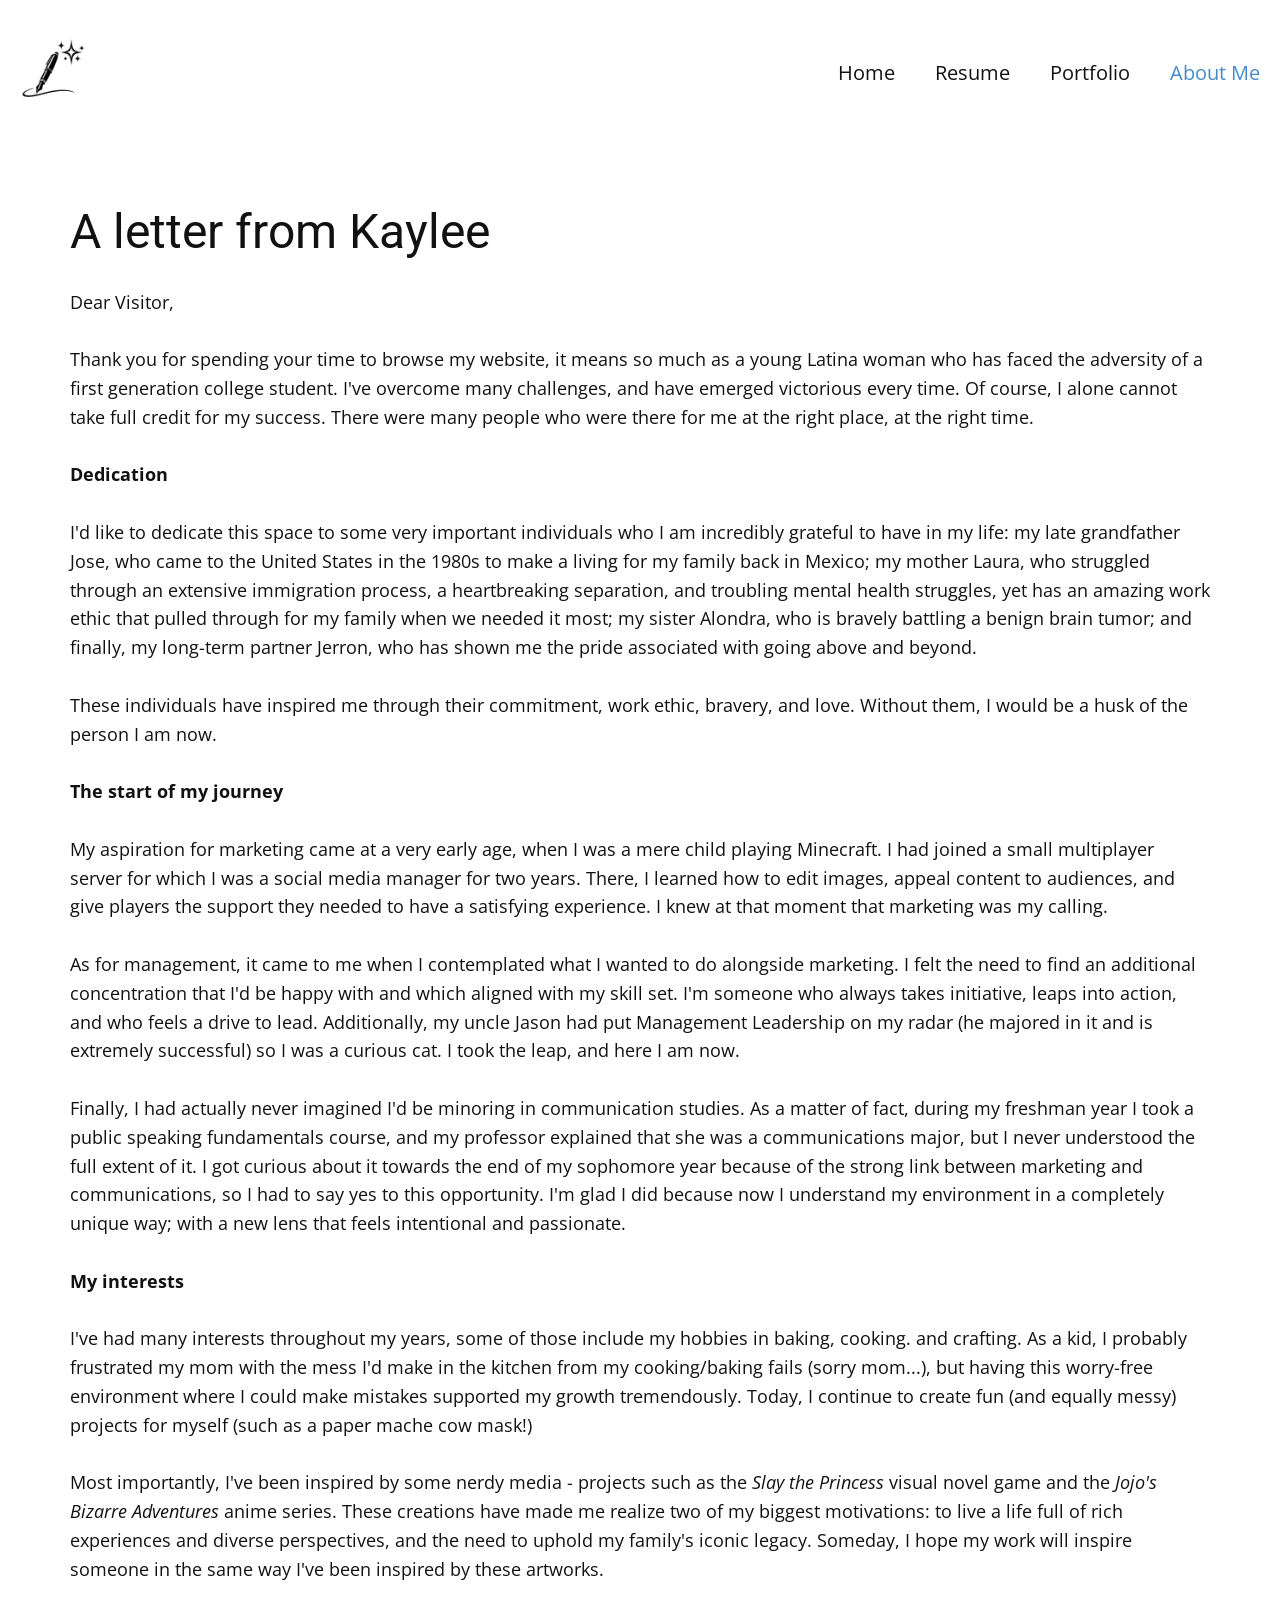
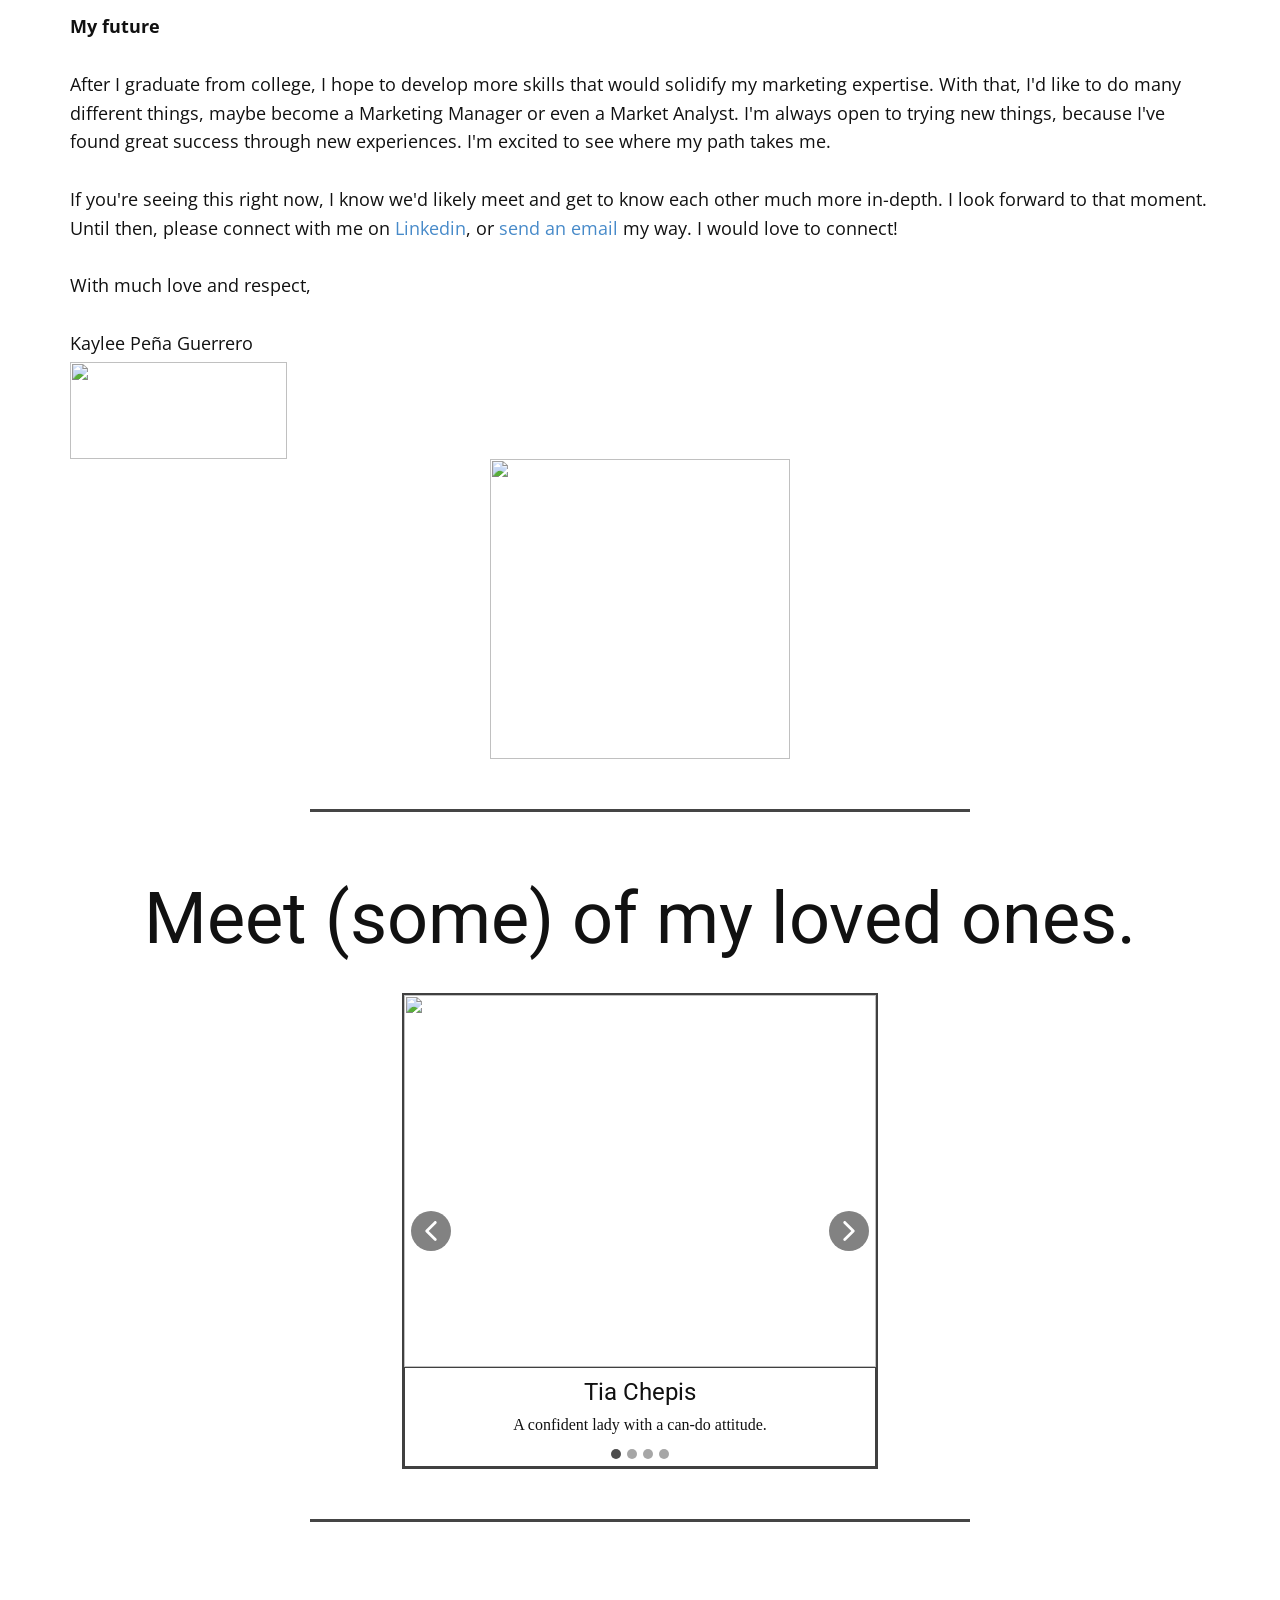
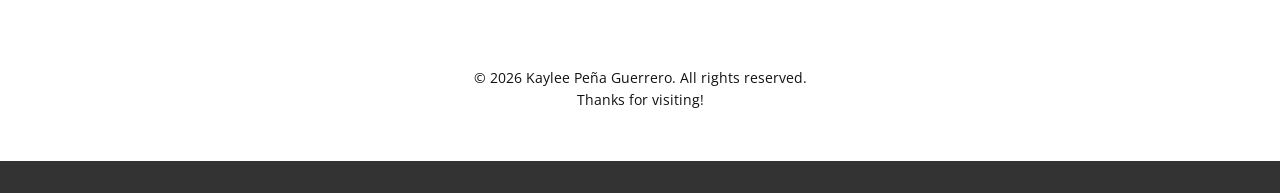
==== commit e239d600: "Fix grammatical error in About-Me.html Corrected a grammatical error in the text regarding the worry" ====
--- a/About-Me.html
+++ b/About-Me.html
@@ -58,7 +58,7 @@
           <div class="u-black u-menu-overlay u-opacity u-opacity-70"></div>
         </div>
       </nav></header>
-    <section class="u-clearfix u-white u-section-1" id="block-4" data-href="https://www.linkedin.com/in/kayleepg/" data-target="_blank">
+    <section class="u-clearfix u-white u-section-1" id="block-4">
       <div class="u-clearfix u-sheet u-valign-middle-lg u-valign-middle-md u-valign-middle-sm u-valign-middle-xl u-valign-middle-xs u-sheet-1">
         <h2 class="u-align-left u-text u-text-default u-text-1">A letter from Kaylee </h2>
         <p class="u-align-left u-text u-text-2">
@@ -75,7 +75,7 @@
           <br>Finally, I had actually never imagined I'd be minoring in communication studies. As a matter of fact, during my freshman year I took a public speaking fundamentals course, and my professor explained that she was a communications major, but I never understood the full extent of it. I got curious about it towards the end of my sophomore year because of the strong link between marketing and communications, so I had to say yes to this opportunity. I'm glad I did because now I understand my environment in a completely unique way; with a new lens that feels intentional and passionate.<br>
           <br><span style="font-weight: 700;">My interests</span>
           <br>
-          <br>I've had many interests throughout my years, some of those include my hobbies in baking, cooking. and crafting. As a kid, I probably frustrated my mom with the mess I'd make in the kitchen from my cooking/baking fails (sorry mom...), but I having this worry-free environment where I could make mistakes supported my growth tremendously. Today, I continue to create fun (and equally messy) projects for myself (such as a paper mache cow mask!)<br>
+          <br>I've had many interests throughout my years, some of those include my hobbies in baking, cooking. and crafting. As a kid, I probably frustrated my mom with the mess I'd make in the kitchen from my cooking/baking fails (sorry mom...), but having this worry-free environment where I could make mistakes supported my growth tremendously. Today, I continue to create fun (and equally messy) projects for myself (such as a paper mache cow mask!)<br>
           <br>Most importantly, I've been inspired by some nerdy media - projects such as the<span style="font-style: italic;"> Slay the Princess</span> visual novel game and the <span style="font-style: italic;">Jojo's Bizarre Adventures</span> anime series. These creations have made me realize two of my biggest motivations: to live a life full of rich experiences and diverse perspectives, and the need to uphold my family's iconic legacy. Someday, I hope my work will inspire someone in the same way I've been inspired by these artworks.<br>
           <br><span style="font-weight: 700;">My future</span>
           <br>
@@ -92,12 +92,12 @@
     <section class="u-clearfix u-white u-section-2" id="block-3">
       <div class="u-clearfix u-sheet u-sheet-1">
         <h1 class="u-text u-text-default u-text-1">Meet (some) of my loved ones. </h1>
-        <div class="custom-expanded u-carousel u-gallery u-layout-carousel u-lightbox u-no-transition u-show-text-always u-gallery-1" id="carousel-eed9" data-interval="5000" data-u-ride="carousel">
+        <div class="custom-expanded u-carousel u-gallery u-layout-carousel u-lightbox u-no-transition u-show-text-always u-gallery-1" id="carousel-7ade" data-interval="5000" data-u-ride="carousel">
           <ol class="u-absolute-hcenter u-carousel-indicators u-carousel-indicators-1">
-            <li data-u-target="#carousel-eed9" data-u-slide-to="0" class="u-active u-grey-70 u-shape-circle" style="width: 10px; height: 10px;"></li>
-            <li data-u-target="#carousel-eed9" data-u-slide-to="1" class="u-grey-70 u-shape-circle" style="width: 10px; height: 10px;"></li>
-            <li data-u-target="#carousel-eed9" data-u-slide-to="2" class="u-grey-70 u-shape-circle" style="width: 10px; height: 10px;"></li>
-            <li data-u-target="#carousel-eed9" data-u-slide-to="3" class="u-grey-70 u-shape-circle" style="width: 10px; height: 10px;"></li>
+            <li data-u-target="#carousel-7ade" data-u-slide-to="0" class="u-active u-grey-70 u-shape-circle" style="width: 10px; height: 10px;"></li>
+            <li data-u-target="#carousel-7ade" data-u-slide-to="1" class="u-grey-70 u-shape-circle" style="width: 10px; height: 10px;"></li>
+            <li data-u-target="#carousel-7ade" data-u-slide-to="2" class="u-grey-70 u-shape-circle" style="width: 10px; height: 10px;"></li>
+            <li data-u-target="#carousel-7ade" data-u-slide-to="3" class="u-grey-70 u-shape-circle" style="width: 10px; height: 10px;"></li>
           </ol>
           <div class="u-carousel-inner u-gallery-inner u-gallery-inner-1" role="listbox">
             <div class="u-active u-border-2 u-border-grey-75 u-carousel-item u-gallery-item u-carousel-item-1">
@@ -149,7 +149,7 @@
               <style data-mode="XS"></style>
             </div>
           </div>
-          <a class="u-absolute-vcenter u-carousel-control u-carousel-control-prev u-grey-70 u-icon-circle u-opacity u-opacity-70 u-spacing-10 u-text-white u-carousel-control-1" href="#carousel-eed9" role="button" data-u-slide="prev"><span aria-hidden="true">
+          <a class="u-absolute-vcenter u-carousel-control u-carousel-control-prev u-grey-70 u-icon-circle u-opacity u-opacity-70 u-spacing-10 u-text-white u-carousel-control-1" href="#carousel-7ade" role="button" data-u-slide="prev"><span aria-hidden="true">
               <svg viewBox="0 0 451.847 451.847"><path d="M97.141,225.92c0-8.095,3.091-16.192,9.259-22.366L300.689,9.27c12.359-12.359,32.397-12.359,44.751,0
 c12.354,12.354,12.354,32.388,0,44.748L173.525,225.92l171.903,171.909c12.354,12.354,12.354,32.391,0,44.744
 c-12.354,12.365-32.386,12.365-44.745,0l-194.29-194.281C100.226,242.115,97.141,234.018,97.141,225.92z"></path></svg></span><span class="sr-only">
@@ -157,7 +157,7 @@
 c12.354,12.354,12.354,32.388,0,44.748L173.525,225.92l171.903,171.909c12.354,12.354,12.354,32.391,0,44.744
 c-12.354,12.365-32.386,12.365-44.745,0l-194.29-194.281C100.226,242.115,97.141,234.018,97.141,225.92z"></path></svg></span>
           </a>
-          <a class="u-absolute-vcenter u-carousel-control u-carousel-control-next u-grey-70 u-icon-circle u-opacity u-opacity-70 u-spacing-10 u-text-white u-carousel-control-2" href="#carousel-eed9" role="button" data-u-slide="next"><span aria-hidden="true">
+          <a class="u-absolute-vcenter u-carousel-control u-carousel-control-next u-grey-70 u-icon-circle u-opacity u-opacity-70 u-spacing-10 u-text-white u-carousel-control-2" href="#carousel-7ade" role="button" data-u-slide="next"><span aria-hidden="true">
               <svg viewBox="0 0 451.846 451.847"><path d="M345.441,248.292L151.154,442.573c-12.359,12.365-32.397,12.365-44.75,0c-12.354-12.354-12.354-32.391,0-44.744
 L278.318,225.92L106.409,54.017c-12.354-12.359-12.354-32.394,0-44.748c12.354-12.359,32.391-12.359,44.75,0l194.287,194.284
 c6.177,6.18,9.262,14.271,9.262,22.366C354.708,234.018,351.617,242.115,345.441,248.292z"></path></svg></span><span class="sr-only">
@@ -179,4 +179,4 @@
       </div></footer>
     <section class="u-backlink u-clearfix u-grey-80"></section>
   
-</body></html>+</body></html>
